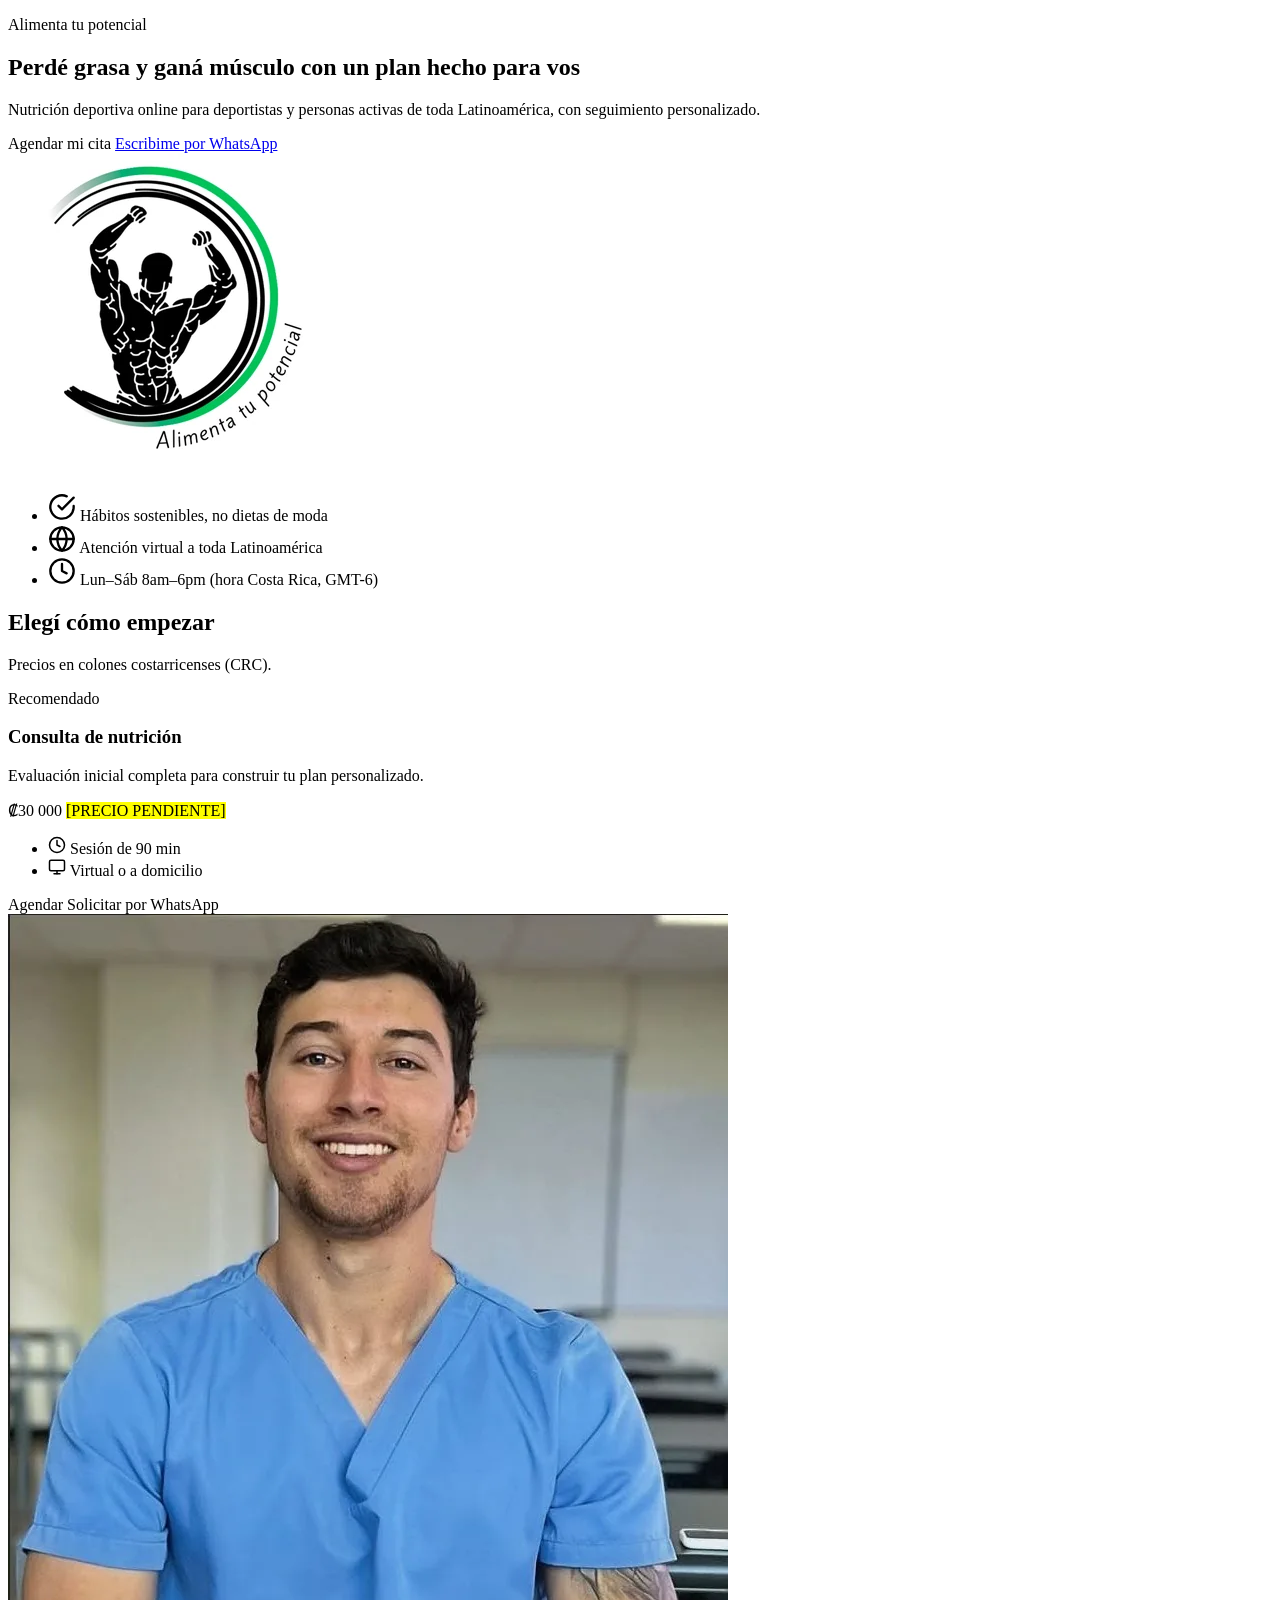
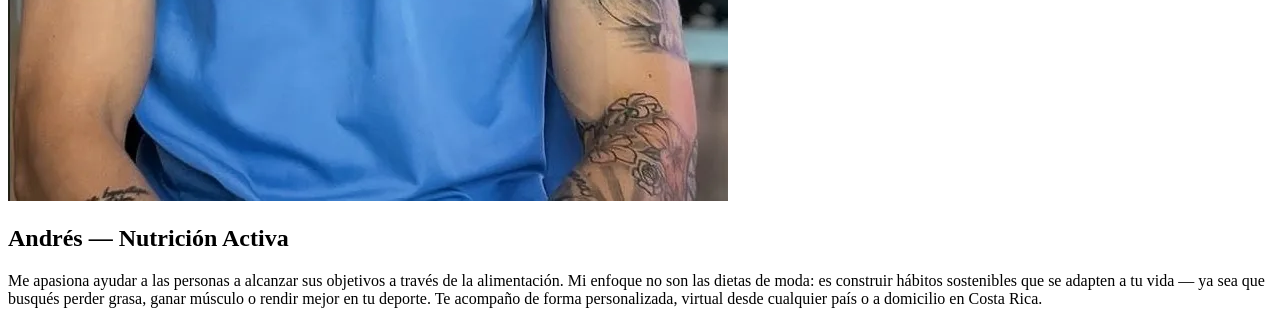
==== src/main/resources/templates/index.html @ efe33a55 "Sprint 2 paso 6: capa web del agendamiento (HU-04) + fix de IDOR AgendarController expone el flujo p" ====
<!DOCTYPE html>
<html lang="es" xmlns:th="http://www.thymeleaf.org">
<head th:replace="~{fragments/layout :: head('Nutrición Activa — Alimenta tu potencial')}">
    <title>Nutrición Activa — Alimenta tu potencial</title>
</head>
<body>

<nav th:replace="~{fragments/layout :: navbar}"></nav>

<main id="contenido">

    <!-- ========== HERO (HU-01) ========== -->
    <section class="na-section na-hero">
        <div class="container">
            <div class="row align-items-center gy-5">
                <div class="col-12 col-lg-7">
                    <p class="na-eyebrow mb-0" data-reveal>Alimenta tu potencial</p>
                    <h1 class="mt-3 mb-3" data-reveal data-reveal-delay="40">
                        Perdé grasa y <span class="na-accent">ganá músculo</span> con un plan hecho para vos
                    </h1>
                    <p class="na-lead mb-4" data-reveal data-reveal-delay="80">
                        Nutrición deportiva online para deportistas y personas activas
                        de toda Latinoamérica, con seguimiento personalizado.
                    </p>
                    <div class="d-flex flex-wrap align-items-center gap-3" data-reveal data-reveal-delay="120">
                        <a class="btn btn-primary btn-lg" th:href="@{/agendar}">Agendar mi cita</a>
                        <a class="btn btn-outline-dark btn-lg"
                           th:href="@{https://wa.me/{numero}(numero=${whatsapp.numero}, text=${whatsapp.mensaje})}"
                           href="https://wa.me/50689592110"
                           target="_blank" rel="noopener noreferrer">Escribime por WhatsApp</a>
                    </div>
                </div>
                <div class="col-12 col-lg-5">
                    <!-- Composición de marca: aro degradado que ecoa el círculo del logo -->
                    <div class="na-hero-visual" aria-hidden="true" data-reveal data-reveal-delay="80">
                        <div class="na-hero-ring"></div>
                        <img th:src="@{/img/logo.webp}" src="../static/img/logo.webp" alt="" width="320" height="320" loading="eager">
                        <span class="na-hero-dot"></span>
                    </div>
                </div>
            </div>
        </div>
    </section>

    <!-- ========== BARRA DE CONFIANZA ========== -->
    <section class="na-trustbar" aria-label="Credenciales y disponibilidad">
        <div class="container">
            <!-- role="list": list-unstyled quita la semántica de lista en VoiceOver -->
            <ul class="row list-unstyled gy-4 mb-0" role="list">
                <li class="col-12 col-md-4">
                    <div class="na-trust-item" data-reveal>
                        <svg xmlns="http://www.w3.org/2000/svg" width="28" height="28" viewBox="0 0 24 24"
                             fill="none" stroke="currentColor" stroke-width="2" stroke-linecap="round"
                             stroke-linejoin="round" aria-hidden="true">
                            <path d="M22 11.08V12a10 10 0 1 1-5.93-9.14"/>
                            <polyline points="22 4 12 14.01 9 11.01"/>
                        </svg>
                        <span>Hábitos sostenibles, no dietas de moda</span>
                    </div>
                </li>
                <li class="col-12 col-md-4">
                    <div class="na-trust-item" data-reveal data-reveal-delay="40">
                        <svg xmlns="http://www.w3.org/2000/svg" width="28" height="28" viewBox="0 0 24 24"
                             fill="none" stroke="currentColor" stroke-width="2" stroke-linecap="round"
                             stroke-linejoin="round" aria-hidden="true">
                            <circle cx="12" cy="12" r="10"/>
                            <line x1="2" y1="12" x2="22" y2="12"/>
                            <path d="M12 2a15.3 15.3 0 0 1 4 10 15.3 15.3 0 0 1-4 10 15.3 15.3 0 0 1-4-10 15.3 15.3 0 0 1 4-10z"/>
                        </svg>
                        <span>Atención virtual a toda Latinoamérica</span>
                    </div>
                </li>
                <li class="col-12 col-md-4">
                    <div class="na-trust-item" data-reveal data-reveal-delay="80">
                        <svg xmlns="http://www.w3.org/2000/svg" width="28" height="28" viewBox="0 0 24 24"
                             fill="none" stroke="currentColor" stroke-width="2" stroke-linecap="round"
                             stroke-linejoin="round" aria-hidden="true">
                            <circle cx="12" cy="12" r="10"/>
                            <polyline points="12 6 12 12 16 14"/>
                        </svg>
                        <span>Lun–Sáb 8am–6pm (hora Costa Rica, GMT-6)</span>
                    </div>
                </li>
            </ul>
        </div>
    </section>

    <!-- ========== SERVICIOS Y PRECIOS (HU-02) ========== -->
    <section id="servicios" class="na-section na-services">
        <div class="container">
            <div class="text-center mb-5">
                <h2 class="na-section-title mb-3" data-reveal>
                    Elegí cómo empezar
                </h2>
                <p class="mb-0" data-reveal data-reveal-delay="40">
                    Precios en colones costarricenses (CRC).
                </p>
            </div>
            <div class="row g-4 justify-content-center">
                <div class="col-12 col-md-6 col-xl-3"
                     th:each="servicio, stat : ${servicios}"
                     data-reveal th:attr="data-reveal-delay=${(stat.index % 4) * 40}">
                    <article class="na-service-card"
                             th:classappend="${servicio.destacado} ? 'na-card-featured'">
                        <!-- Fila de badge presente en todas las cards: reserva la misma
                             altura tenga o no badge, para que los títulos arranquen parejos -->
                        <div class="na-card-badge">
                            <span class="na-eyebrow" th:if="${servicio.destacado}">Recomendado</span>
                        </div>
                        <h3 class="na-service-name" th:text="${servicio.nombre}">Consulta de nutrición</h3>
                        <p class="na-service-desc" th:text="${servicio.descripcion}">
                            Evaluación inicial completa para construir tu plan personalizado.
                        </p>
                        <p class="na-price mb-0">
                            <span th:if="${servicio.precioColones != null}"
                                  th:text="|₡${#numbers.formatInteger(servicio.precioColones, 1, 'WHITESPACE')}|">₡30 000</span>
                            <mark class="na-pending" th:if="${servicio.precioColones == null}">[PRECIO PENDIENTE]</mark>
                        </p>
                        <ul class="na-service-meta list-unstyled" role="list">
                            <!-- duración null = no aplica (servicios tipo plan): se omite el metadato -->
                            <li th:if="${servicio.duracionMinutos != null}">
                                <svg xmlns="http://www.w3.org/2000/svg" width="18" height="18" viewBox="0 0 24 24"
                                     fill="none" stroke="currentColor" stroke-width="2" stroke-linecap="round"
                                     stroke-linejoin="round" aria-hidden="true">
                                    <circle cx="12" cy="12" r="10"/>
                                    <polyline points="12 6 12 12 16 14"/>
                                </svg>
                                <span th:text="|Sesión de ${servicio.duracionMinutos} min|">Sesión de 90 min</span>
                            </li>
                            <li>
                                <svg xmlns="http://www.w3.org/2000/svg" width="18" height="18" viewBox="0 0 24 24"
                                     fill="none" stroke="currentColor" stroke-width="2" stroke-linecap="round"
                                     stroke-linejoin="round" aria-hidden="true">
                                    <rect x="2" y="3" width="20" height="14" rx="2" ry="2"/>
                                    <line x1="8" y1="21" x2="16" y2="21"/>
                                    <line x1="12" y1="17" x2="12" y2="21"/>
                                </svg>
                                <span th:text="${servicio.modalidad}">Virtual o a domicilio</span>
                            </li>
                        </ul>
                        <a th:if="${servicio.agendable}"
                           class="btn"
                           th:classappend="${servicio.destacado} ? 'btn-primary' : 'btn-outline-dark'"
                           th:href="@{/agendar(servicio=${servicio.id})}"
                           th:attr="aria-label=|Agendar ${servicio.nombre}|">Agendar</a>
                        <!-- No agendable (protocolo/rutina, HU-04): se piden por WhatsApp, no tienen horario propio -->
                        <a th:unless="${servicio.agendable}"
                           class="btn btn-outline-dark"
                           th:href="@{https://wa.me/{numero}(numero=${whatsapp.numero}, text=|Hola Andrés, quiero información sobre ${servicio.nombre}|)}"
                           target="_blank" rel="noopener noreferrer"
                           th:attr="aria-label=|Solicitar ${servicio.nombre} por WhatsApp|">Solicitar por WhatsApp</a>
                    </article>
                </div>
            </div>
        </div>
    </section>

    <!-- ========== SOBRE MÍ (HU-01) ========== -->
    <section id="sobre-mi" class="na-section">
        <div class="container">
            <div class="row align-items-center gy-5">
                <div class="col-12 col-md-5 col-lg-4" data-reveal>
                    <div class="na-photo-frame">
                        <img th:src="@{/img/andres.webp}" src="../static/img/andres.webp"
                             alt="Andrés, nutricionista de Nutrición Activa"
                             width="720" height="887" loading="lazy" decoding="async">
                    </div>
                </div>
                <div class="col-12 col-md-7 offset-lg-1">
                    <h2 class="na-section-title mb-3" data-reveal>
                        Andrés — Nutrición Activa
                    </h2>
                    <div data-reveal data-reveal-delay="40">
                        <!-- Texto basado en las palabras del PO; validación final en la demo -->
                        <p class="mb-0 na-measure">
                            Me apasiona ayudar a las personas a alcanzar sus objetivos a través de la
                            alimentación. Mi enfoque no son las dietas de moda: es construir hábitos
                            sostenibles que se adapten a tu vida — ya sea que busqués perder grasa,
                            ganar músculo o rendir mejor en tu deporte. Te acompaño de forma
                            personalizada, virtual desde cualquier país o a domicilio en Costa Rica.
                        </p>
                    </div>
                </div>
            </div>
        </div>
    </section>

</main>

<footer th:replace="~{fragments/layout :: footer}"></footer>

<th:block th:replace="~{fragments/layout :: scripts}"></th:block>

</body>
</html>
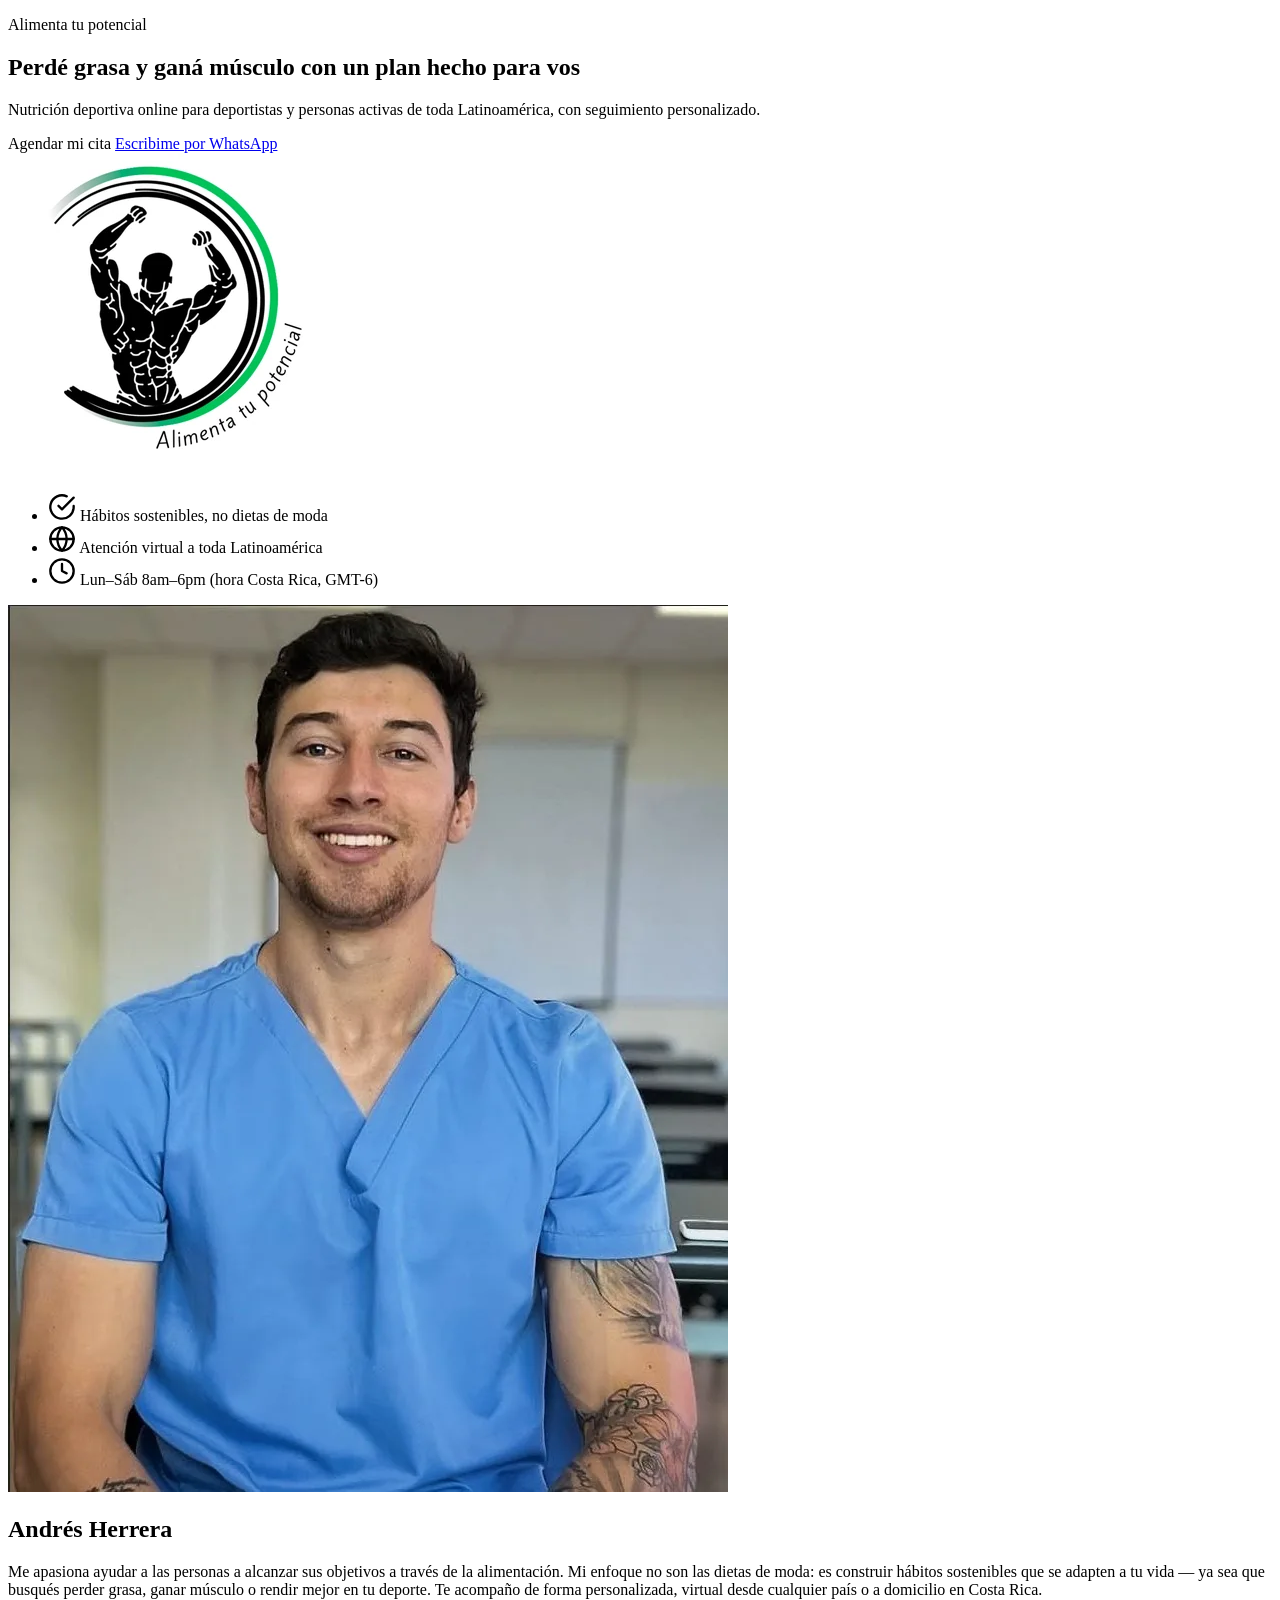
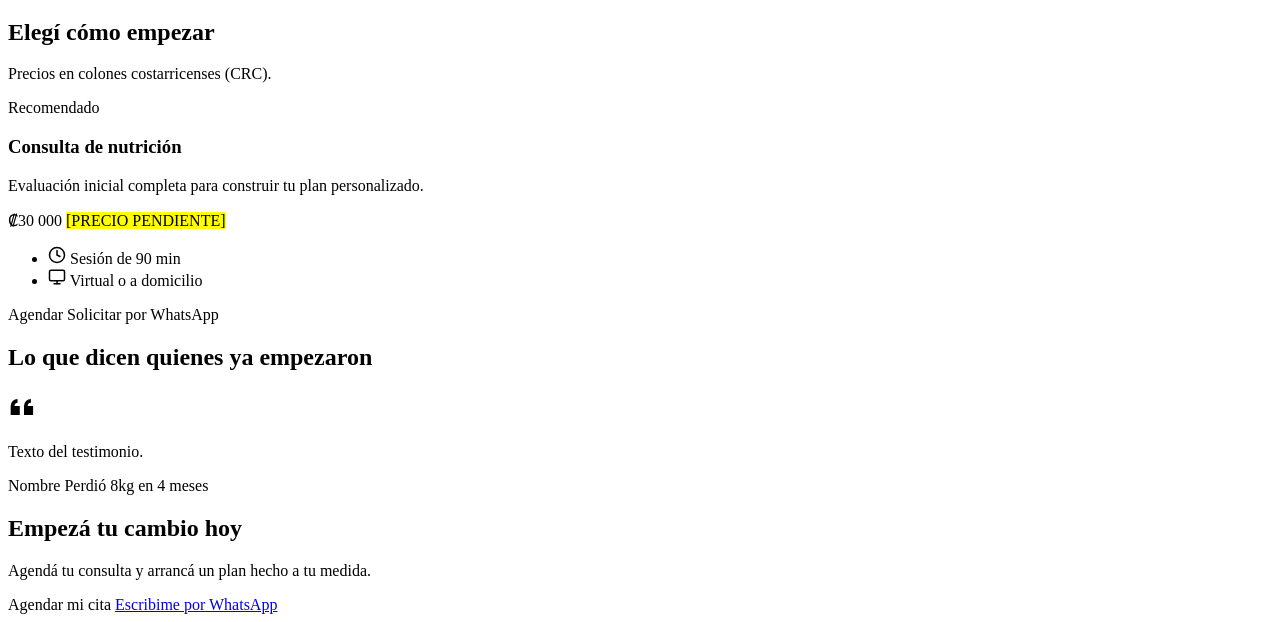
==== commit ea65e6df: "Sprint 2 paso 7: reorden HU-11 al flujo estilo Pia + testimonios data-ready (HU-10) index.html pasa " ====
--- a/src/main/resources/templates/index.html
+++ b/src/main/resources/templates/index.html
@@ -82,6 +82,41 @@
                     </div>
                 </li>
             </ul>
+        </div>
+    </section>
+
+    <!-- ========== SOBRE MÍ (HU-01) ==========
+         Reordenada antes de Servicios en HU-11 (paso 7, D-14): flujo estilo
+         Pía hero -> sobre mí -> servicios -> testimonios -> cierre -> footer.
+         La barra de confianza queda pegada al hero (no forma parte del orden
+         que pidió el PO en docs/comparativo-pia.md; es señal de credibilidad
+         inmediata al hero, no una parada propia del recorrido). -->
+    <section id="sobre-mi" class="na-section">
+        <div class="container">
+            <div class="row align-items-center gy-5">
+                <div class="col-12 col-md-5 col-lg-4" data-reveal>
+                    <div class="na-photo-frame">
+                        <img th:src="@{/img/andres.webp}" src="../static/img/andres.webp"
+                             alt="Andrés, nutricionista de Nutrición Activa"
+                             width="720" height="887" loading="lazy" decoding="async">
+                    </div>
+                </div>
+                <div class="col-12 col-md-7 offset-lg-1">
+                    <h2 class="na-section-title mb-3" data-reveal>
+                        Andrés Herrera
+                    </h2>
+                    <div data-reveal data-reveal-delay="40">
+                        <!-- Texto basado en las palabras del PO; validación final en la demo -->
+                        <p class="mb-0 na-measure">
+                            Me apasiona ayudar a las personas a alcanzar sus objetivos a través de la
+                            alimentación. Mi enfoque no son las dietas de moda: es construir hábitos
+                            sostenibles que se adapten a tu vida — ya sea que busqués perder grasa,
+                            ganar músculo o rendir mejor en tu deporte. Te acompaño de forma
+                            personalizada, virtual desde cualquier país o a domicilio en Costa Rica.
+                        </p>
+                    </div>
+                </div>
+            </div>
         </div>
     </section>
 
@@ -155,32 +190,63 @@
         </div>
     </section>
 
-    <!-- ========== SOBRE MÍ (HU-01) ========== -->
-    <section id="sobre-mi" class="na-section">
-        <div class="container">
-            <div class="row align-items-center gy-5">
-                <div class="col-12 col-md-5 col-lg-4" data-reveal>
-                    <div class="na-photo-frame">
-                        <img th:src="@{/img/andres.webp}" src="../static/img/andres.webp"
-                             alt="Andrés, nutricionista de Nutrición Activa"
-                             width="720" height="887" loading="lazy" decoding="async">
-                    </div>
-                </div>
-                <div class="col-12 col-md-7 offset-lg-1">
-                    <h2 class="na-section-title mb-3" data-reveal>
-                        Andrés — Nutrición Activa
-                    </h2>
-                    <div data-reveal data-reveal-delay="40">
-                        <!-- Texto basado en las palabras del PO; validación final en la demo -->
-                        <p class="mb-0 na-measure">
-                            Me apasiona ayudar a las personas a alcanzar sus objetivos a través de la
-                            alimentación. Mi enfoque no son las dietas de moda: es construir hábitos
-                            sostenibles que se adapten a tu vida — ya sea que busqués perder grasa,
-                            ganar músculo o rendir mejor en tu deporte. Te acompaño de forma
-                            personalizada, virtual desde cualquier país o a domicilio en Costa Rica.
-                        </p>
-                    </div>
-                </div>
+    <!--/* ========== TESTIMONIOS (HU-10) — data-ready ==========
+         th:if sobre la lista completa: con testimonios vacíos (hoy, sin
+         material real con permiso del PO) esta sección no emite NADA al
+         HTML, ni siquiera un contenedor vacío. Activar = TestimonioService
+         deja de devolver List.of(); cero cambios acá.
+         Este bloque usa el comentario de nivel de parser de Thymeleaf, que
+         el motor elimina antes de renderizar (a diferencia de un comentario
+         HTML normal, que sí habría llegado al output publicado aunque el
+         section con th:if no se imprimiera). No anidar aquí dentro otro
+         comentario con esa misma sintaxis: el primer cierre encontrado
+         termina el bloque completo antes de tiempo. */-->
+    <section id="testimonios" class="na-section" th:if="${not #lists.isEmpty(testimonios)}">
+        <div class="container">
+            <div class="text-center mb-5">
+                <h2 class="na-section-title mb-3" data-reveal>
+                    Lo que dicen quienes ya empezaron
+                </h2>
+            </div>
+            <div class="row g-4">
+                <div class="col-12 col-md-6 col-lg-4"
+                     th:each="testimonio, stat : ${testimonios}"
+                     data-reveal th:attr="data-reveal-delay=${(stat.index % 3) * 40}">
+                    <article class="na-testimonio-card">
+                        <svg class="na-testimonio-quote" xmlns="http://www.w3.org/2000/svg" width="32" height="32"
+                             viewBox="0 0 24 24" fill="currentColor" aria-hidden="true">
+                            <path d="M7.17 6A5.17 5.17 0 0 0 2 11.17V18h6.83v-6.83H4.83c0-1.31 1.06-2.37 2.34-2.37zm10 0A5.17 5.17 0 0 0 12 11.17V18h6.83v-6.83h-4a2.34 2.34 0 0 1 2.34-2.34z"/>
+                        </svg>
+                        <p class="na-testimonio-texto" th:text="${testimonio.texto}">
+                            Texto del testimonio.
+                        </p>
+                        <div class="na-testimonio-autor">
+                            <span class="na-testimonio-nombre" th:text="${testimonio.nombrePublico}">Nombre</span>
+                            <span class="na-testimonio-detalle" th:if="${testimonio.detalle != null}"
+                                  th:text="${testimonio.detalle}">Perdió 8kg en 4 meses</span>
+                        </div>
+                    </article>
+                </div>
+            </div>
+        </div>
+    </section>
+
+    <!-- ========== CTA DE CIERRE (HU-11) ========== -->
+    <section class="na-section na-cierre">
+        <div class="container">
+            <h2 class="na-section-title mb-3" data-reveal>
+                Empezá tu cambio hoy
+            </h2>
+            <p class="na-lead mb-4" data-reveal data-reveal-delay="40">
+                Agendá tu consulta y arrancá un plan hecho a tu medida.
+            </p>
+            <div class="d-flex flex-wrap align-items-center justify-content-center gap-3"
+                 data-reveal data-reveal-delay="80">
+                <a class="btn btn-primary btn-lg" th:href="@{/agendar}">Agendar mi cita</a>
+                <a class="btn btn-outline-light btn-lg"
+                   th:href="@{https://wa.me/{numero}(numero=${whatsapp.numero}, text=${whatsapp.mensaje})}"
+                   href="https://wa.me/50689592110"
+                   target="_blank" rel="noopener noreferrer">Escribime por WhatsApp</a>
             </div>
         </div>
     </section>
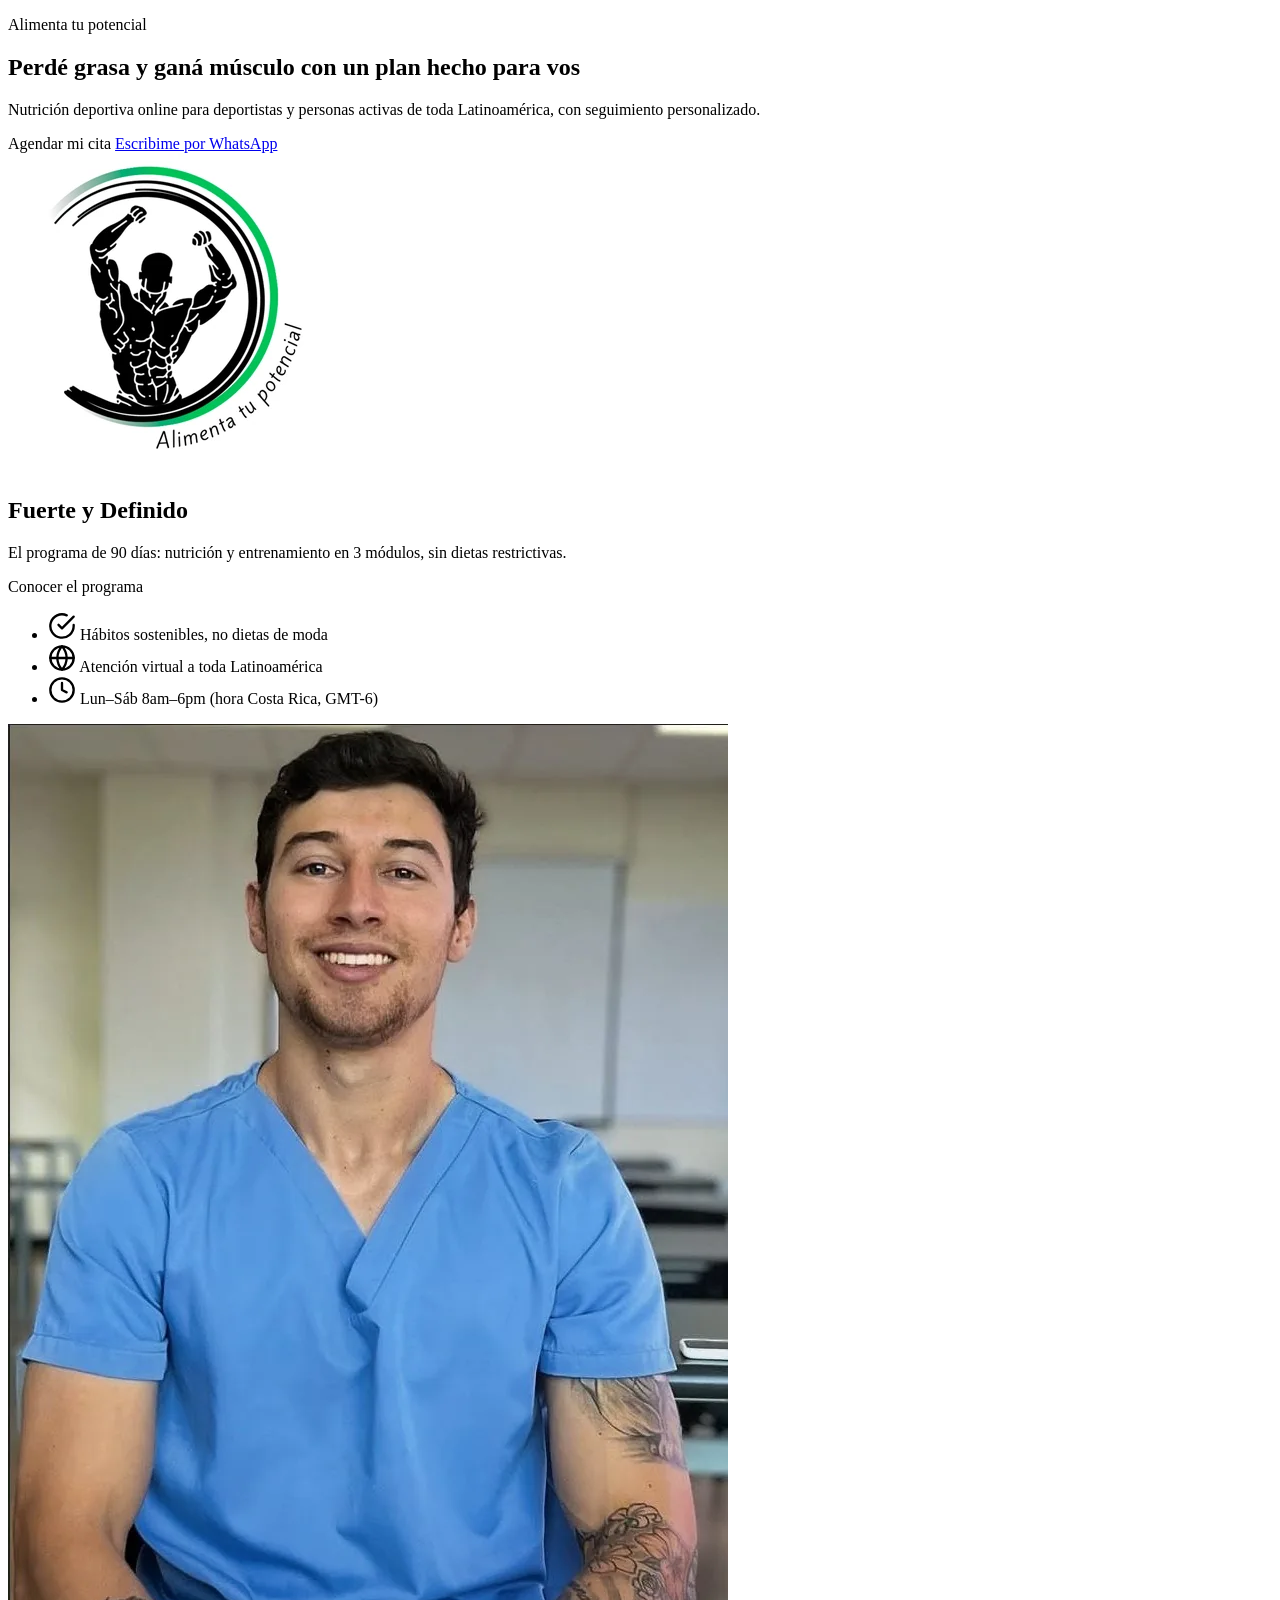
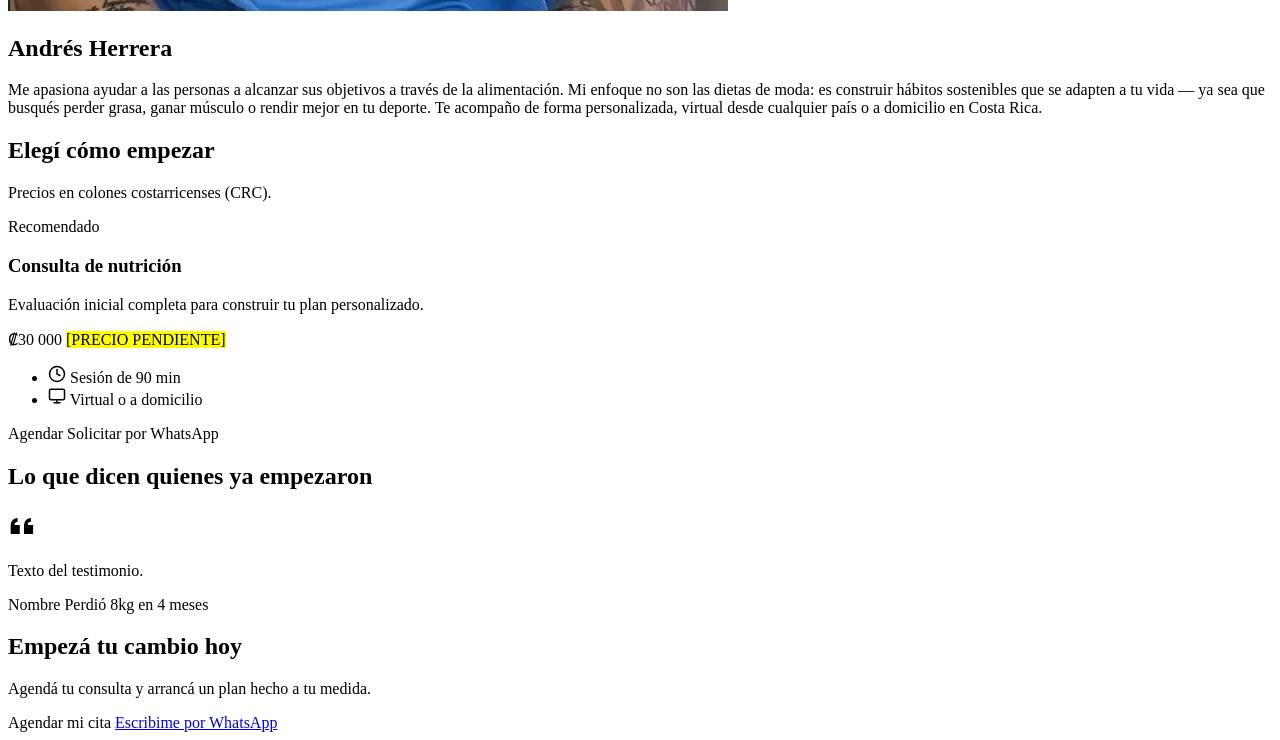
==== commit 064b3583: "Sprint 3: HU-12 vitrina del programa Fuerte y Definido Pagina dedicada /programa (ProgramaController" ====
--- a/src/main/resources/templates/index.html
+++ b/src/main/resources/templates/index.html
@@ -42,6 +42,29 @@
         </div>
     </section>
 
+    <!-- ========== PROGRAMA FUERTE Y DEFINIDO (HU-12) ==========
+         Posición protagónica inmediatamente después del hero (D-16). Primera
+         y única sección con fondo Verde Tinte de la página: jerarquía de
+         producto estrella sin salirse de los tokens del MASTER. Compacta a
+         propósito — presenta y enlaza, la página /programa vende. -->
+    <section class="na-programa-banner" aria-label="Programa Fuerte y Definido">
+        <div class="container">
+            <div class="row align-items-center gy-4">
+                <div class="col-12 col-lg-8">
+                    <h2 class="na-section-title mb-2" data-reveal>Fuerte y Definido</h2>
+                    <p class="na-lead mb-0" data-reveal data-reveal-delay="40">
+                        El programa de 90 días: nutrición y entrenamiento en 3 módulos,
+                        sin dietas restrictivas.
+                    </p>
+                </div>
+                <div class="col-12 col-lg-4 text-lg-end">
+                    <a class="btn btn-primary btn-lg" th:href="@{/programa}"
+                       data-reveal data-reveal-delay="80">Conocer el programa</a>
+                </div>
+            </div>
+        </div>
+    </section>
+
     <!-- ========== BARRA DE CONFIANZA ========== -->
     <section class="na-trustbar" aria-label="Credenciales y disponibilidad">
         <div class="container">
@@ -88,9 +111,10 @@
     <!-- ========== SOBRE MÍ (HU-01) ==========
          Reordenada antes de Servicios en HU-11 (paso 7, D-14): flujo estilo
          Pía hero -> sobre mí -> servicios -> testimonios -> cierre -> footer.
-         La barra de confianza queda pegada al hero (no forma parte del orden
-         que pidió el PO en docs/comparativo-pia.md; es señal de credibilidad
-         inmediata al hero, no una parada propia del recorrido). -->
+         La barra de confianza queda pegada al bloque de apertura (hero +
+         banner del programa desde HU-12): no forma parte del orden que pidió
+         el PO en docs/comparativo-pia.md, es señal de credibilidad inmediata
+         a la apertura, no una parada propia del recorrido. -->
     <section id="sobre-mi" class="na-section">
         <div class="container">
             <div class="row align-items-center gy-5">
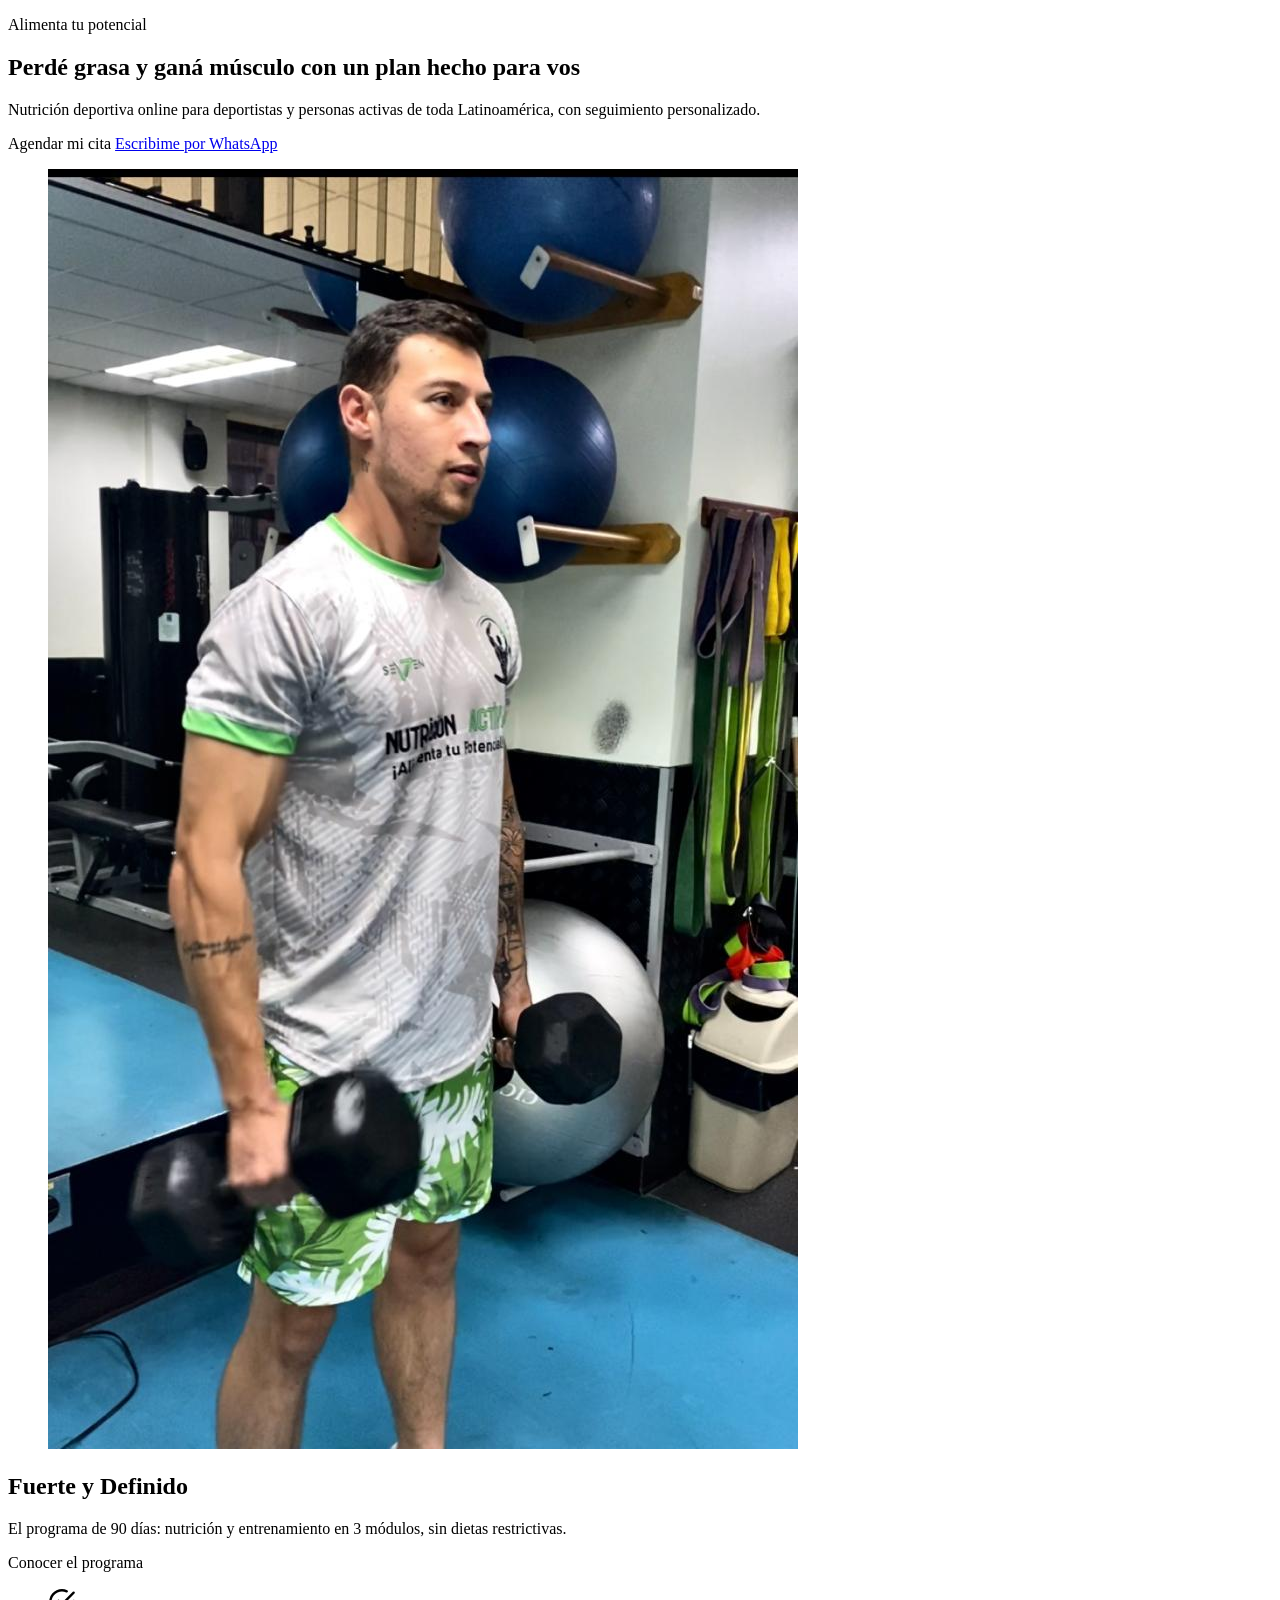
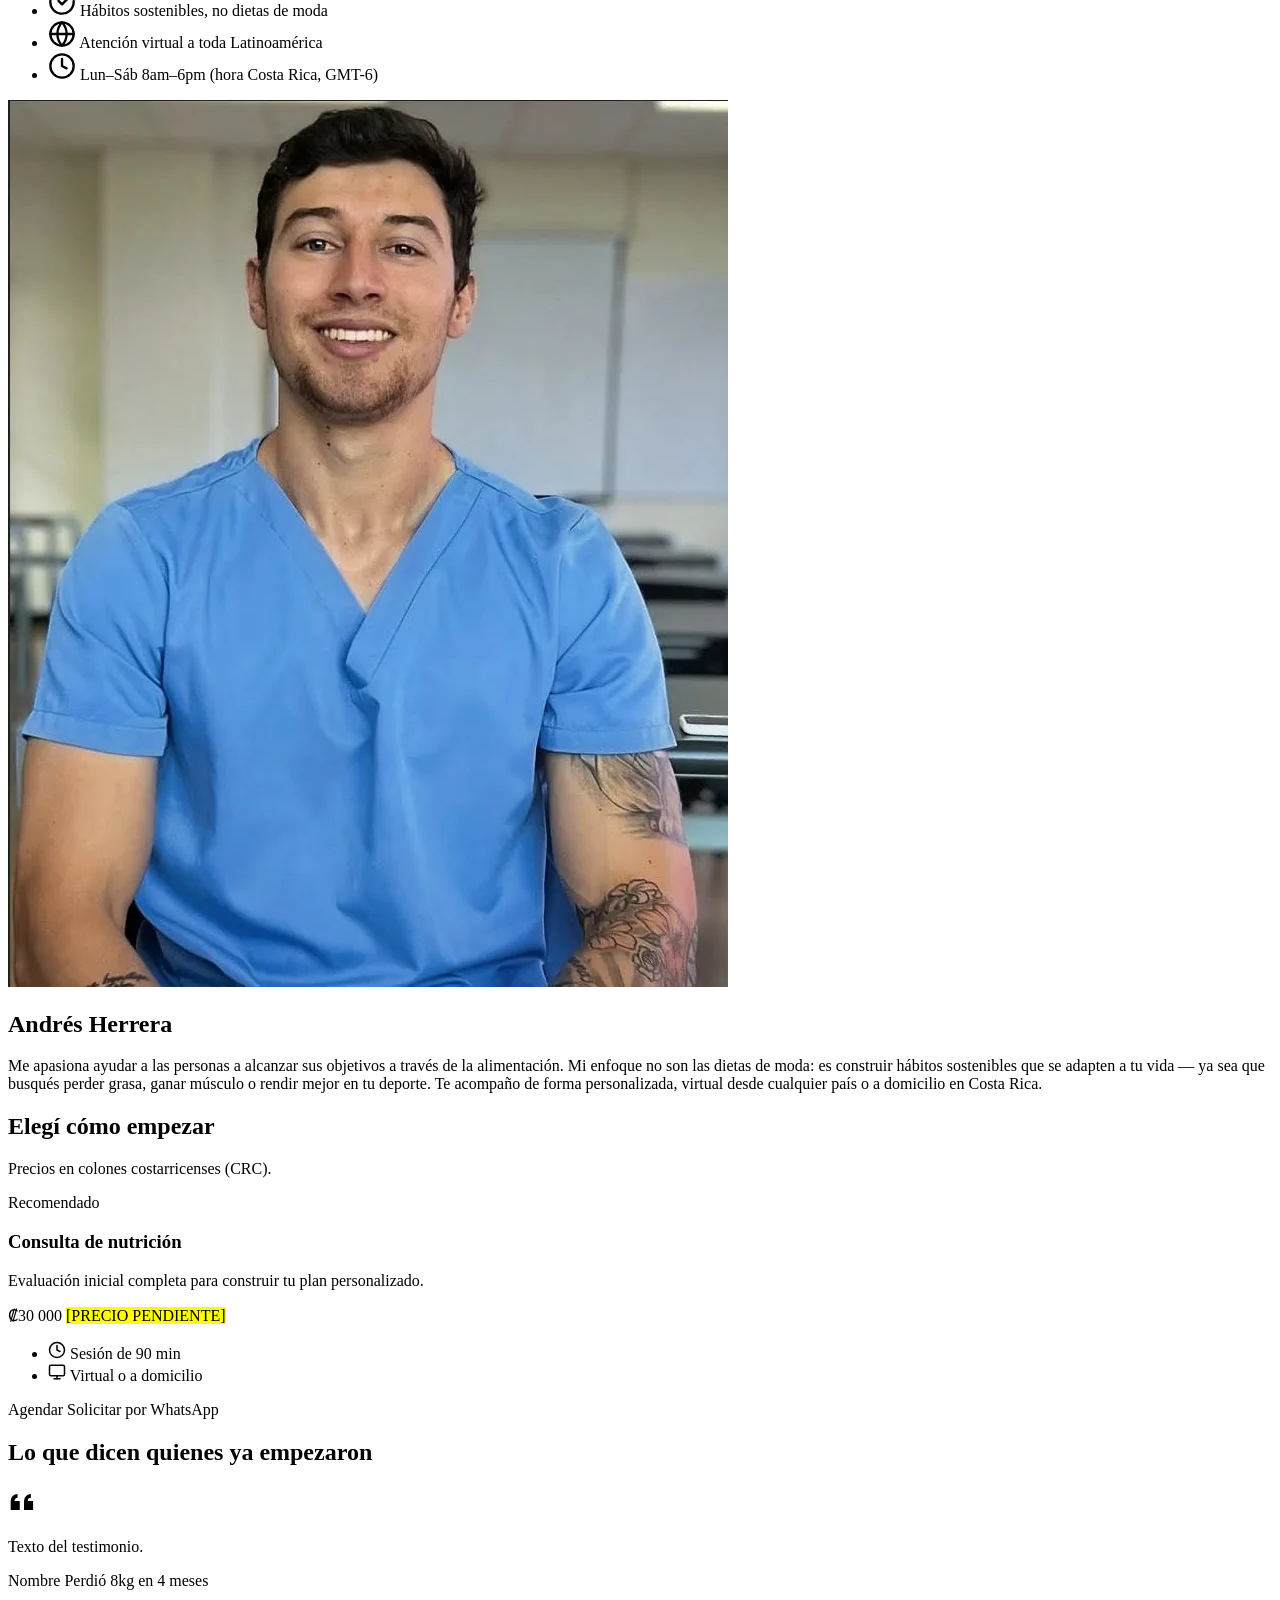
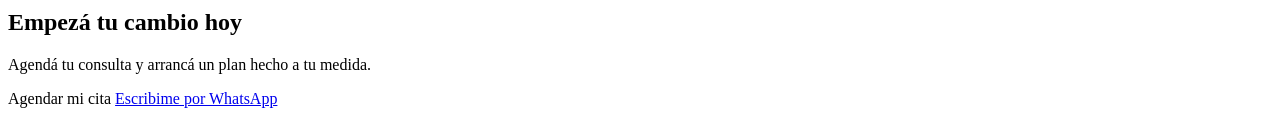
==== commit 320fc04e: "Sprint 4 rollout 2: apertura en direccion Neon de Madrugada (hero + banner + trustbar)" ====
--- a/src/main/resources/templates/index.html
+++ b/src/main/resources/templates/index.html
@@ -14,29 +14,32 @@
         <div class="container">
             <div class="row align-items-center gy-5">
                 <div class="col-12 col-lg-7">
-                    <p class="na-eyebrow mb-0" data-reveal>Alimenta tu potencial</p>
-                    <h1 class="mt-3 mb-3" data-reveal data-reveal-delay="40">
+                    <p class="na-eyebrow mb-0 na-ascenso" data-reveal data-reveal-delay="0">Alimenta tu potencial</p>
+                    <h1 class="mt-3 mb-3 na-ascenso" data-reveal data-reveal-delay="120">
                         Perdé grasa y <span class="na-accent">ganá músculo</span> con un plan hecho para vos
                     </h1>
-                    <p class="na-lead mb-4" data-reveal data-reveal-delay="80">
+                    <p class="na-lead mb-4 na-ascenso" data-reveal data-reveal-delay="240">
                         Nutrición deportiva online para deportistas y personas activas
                         de toda Latinoamérica, con seguimiento personalizado.
                     </p>
-                    <div class="d-flex flex-wrap align-items-center gap-3" data-reveal data-reveal-delay="120">
+                    <div class="d-flex flex-wrap align-items-center gap-3 na-ascenso" data-reveal data-reveal-delay="360">
                         <a class="btn btn-primary btn-lg" th:href="@{/agendar}">Agendar mi cita</a>
-                        <a class="btn btn-outline-dark btn-lg"
+                        <a class="btn btn-outline-light btn-lg"
                            th:href="@{https://wa.me/{numero}(numero=${whatsapp.numero}, text=${whatsapp.mensaje})}"
                            href="https://wa.me/50689592110"
                            target="_blank" rel="noopener noreferrer">Escribime por WhatsApp</a>
                     </div>
                 </div>
                 <div class="col-12 col-lg-5">
-                    <!-- Composición de marca: aro degradado que ecoa el círculo del logo -->
-                    <div class="na-hero-visual" aria-hidden="true" data-reveal data-reveal-delay="80">
-                        <div class="na-hero-ring"></div>
-                        <img th:src="@{/img/logo.webp}" src="../static/img/logo.webp" alt="" width="320" height="320" loading="eager">
-                        <span class="na-hero-dot"></span>
-                    </div>
+                    <!-- Momento wow (a) — "Encendido": foto real de Andrés (antes vivía
+                         acá el aro/círculo decorativo) en duotono verde/negro, el
+                         evento más largo y más tardío de la secuencia de entrada. -->
+                    <figure class="foto-duotono na-hero-photo na-encendido m-0"
+                            data-reveal data-reveal-delay="420">
+                        <img th:src="@{/img/andres-hero.jpeg}" src="../static/img/andres-hero.jpeg"
+                             alt="Andrés entrenando con mancuernas en el gimnasio"
+                             width="750" height="1280" loading="eager" decoding="async">
+                    </figure>
                 </div>
             </div>
         </div>
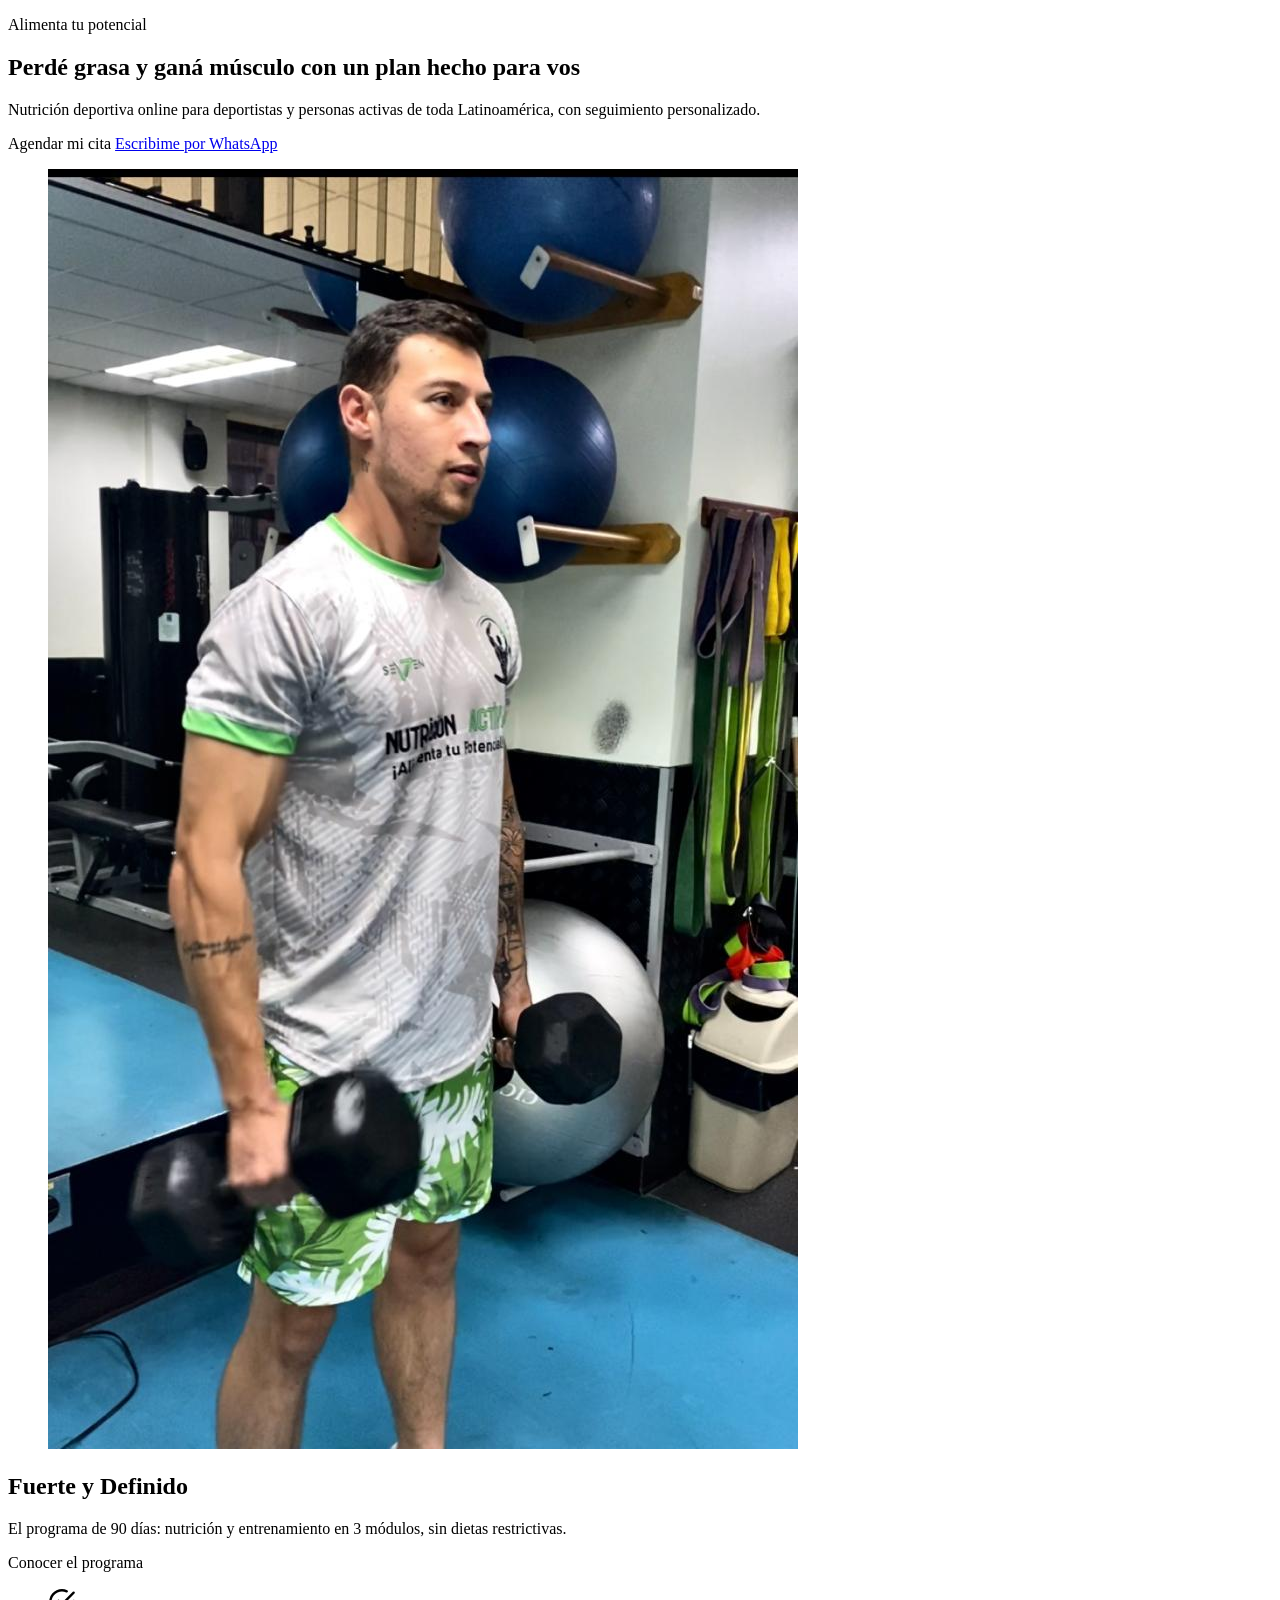
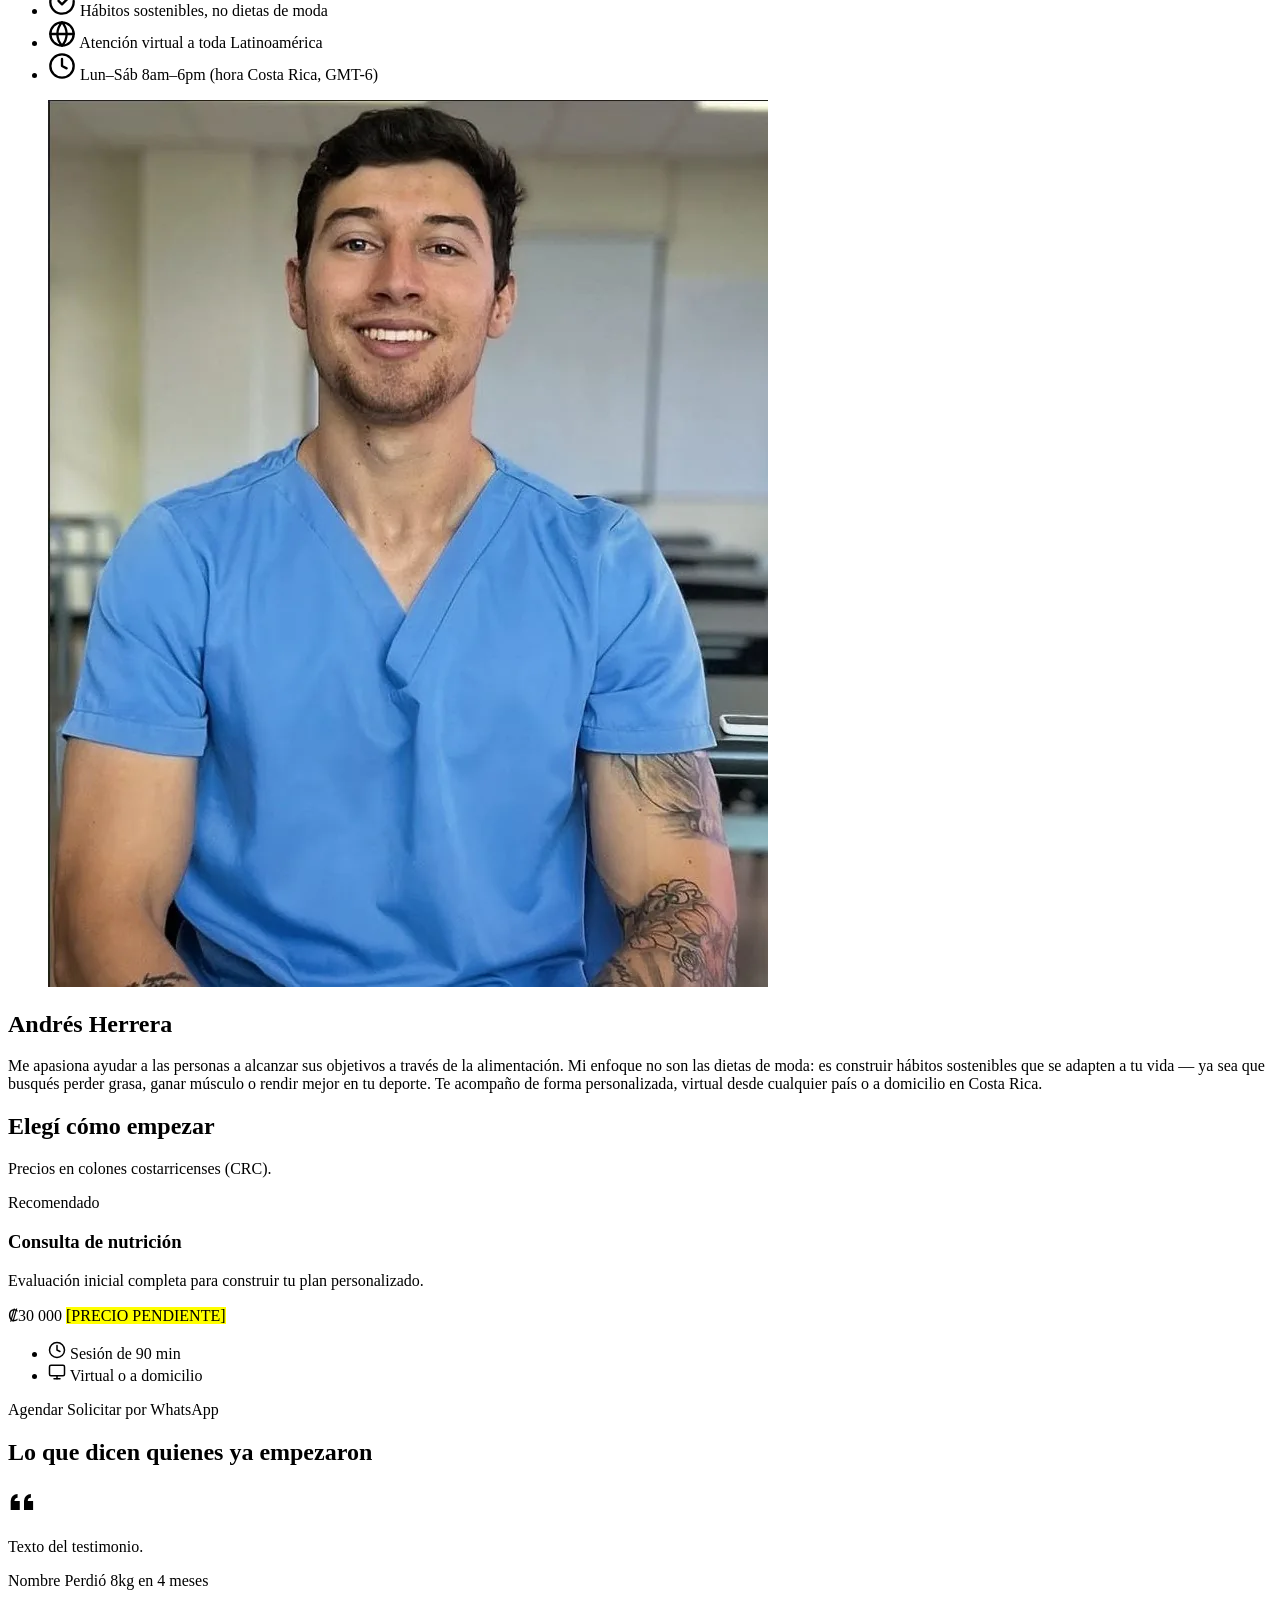
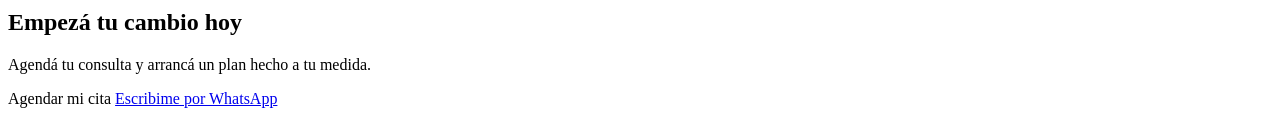
==== commit 8ff95776: "Sprint 4 rollout 3: cuerpo de la landing (sobre mi, servicios, testimonios, cierre, footer)" ====
--- a/src/main/resources/templates/index.html
+++ b/src/main/resources/templates/index.html
@@ -118,15 +118,18 @@
          banner del programa desde HU-12): no forma parte del orden que pidió
          el PO en docs/comparativo-pia.md, es señal de credibilidad inmediata
          a la apertura, no una parada propia del recorrido. -->
-    <section id="sobre-mi" class="na-section">
+    <section id="sobre-mi" class="na-section na-sobre-mi">
         <div class="container">
             <div class="row align-items-center gy-5">
                 <div class="col-12 col-md-5 col-lg-4" data-reveal>
-                    <div class="na-photo-frame">
+                    <!-- Ajuste del PO: esta sección construye confianza, Andrés se ve
+                         real y en color natural — se integra a la superficie oscura
+                         por el marco (degradado de marca + glow), no por el duotono. -->
+                    <figure class="na-sobre-mi-photo m-0">
                         <img th:src="@{/img/andres.webp}" src="../static/img/andres.webp"
                              alt="Andrés, nutricionista de Nutrición Activa"
                              width="720" height="887" loading="lazy" decoding="async">
-                    </div>
+                    </figure>
                 </div>
                 <div class="col-12 col-md-7 offset-lg-1">
                     <h2 class="na-section-title mb-3" data-reveal>
@@ -200,14 +203,19 @@
                                 <span th:text="${servicio.modalidad}">Virtual o a domicilio</span>
                             </li>
                         </ul>
+                        <!-- btn-outline-dark (borde/texto negro) es invisible sobre la
+                             card oscura de Dirección A -- btn-outline-light ya existe
+                             para esto (mismo tratamiento que el WhatsApp del hero). La
+                             distinción funcional Agendar/Solicitar (negocio, no estética)
+                             se conserva: verde vs. secundario. -->
                         <a th:if="${servicio.agendable}"
                            class="btn"
-                           th:classappend="${servicio.destacado} ? 'btn-primary' : 'btn-outline-dark'"
+                           th:classappend="${servicio.destacado} ? 'btn-primary' : 'btn-outline-light'"
                            th:href="@{/agendar(servicio=${servicio.id})}"
                            th:attr="aria-label=|Agendar ${servicio.nombre}|">Agendar</a>
                         <!-- No agendable (protocolo/rutina, HU-04): se piden por WhatsApp, no tienen horario propio -->
                         <a th:unless="${servicio.agendable}"
-                           class="btn btn-outline-dark"
+                           class="btn btn-outline-light"
                            th:href="@{https://wa.me/{numero}(numero=${whatsapp.numero}, text=|Hola Andrés, quiero información sobre ${servicio.nombre}|)}"
                            target="_blank" rel="noopener noreferrer"
                            th:attr="aria-label=|Solicitar ${servicio.nombre} por WhatsApp|">Solicitar por WhatsApp</a>
@@ -228,7 +236,7 @@
          section con th:if no se imprimiera). No anidar aquí dentro otro
          comentario con esa misma sintaxis: el primer cierre encontrado
          termina el bloque completo antes de tiempo. */-->
-    <section id="testimonios" class="na-section" th:if="${not #lists.isEmpty(testimonios)}">
+    <section id="testimonios" class="na-section na-testimonios" th:if="${not #lists.isEmpty(testimonios)}">
         <div class="container">
             <div class="text-center mb-5">
                 <h2 class="na-section-title mb-3" data-reveal>
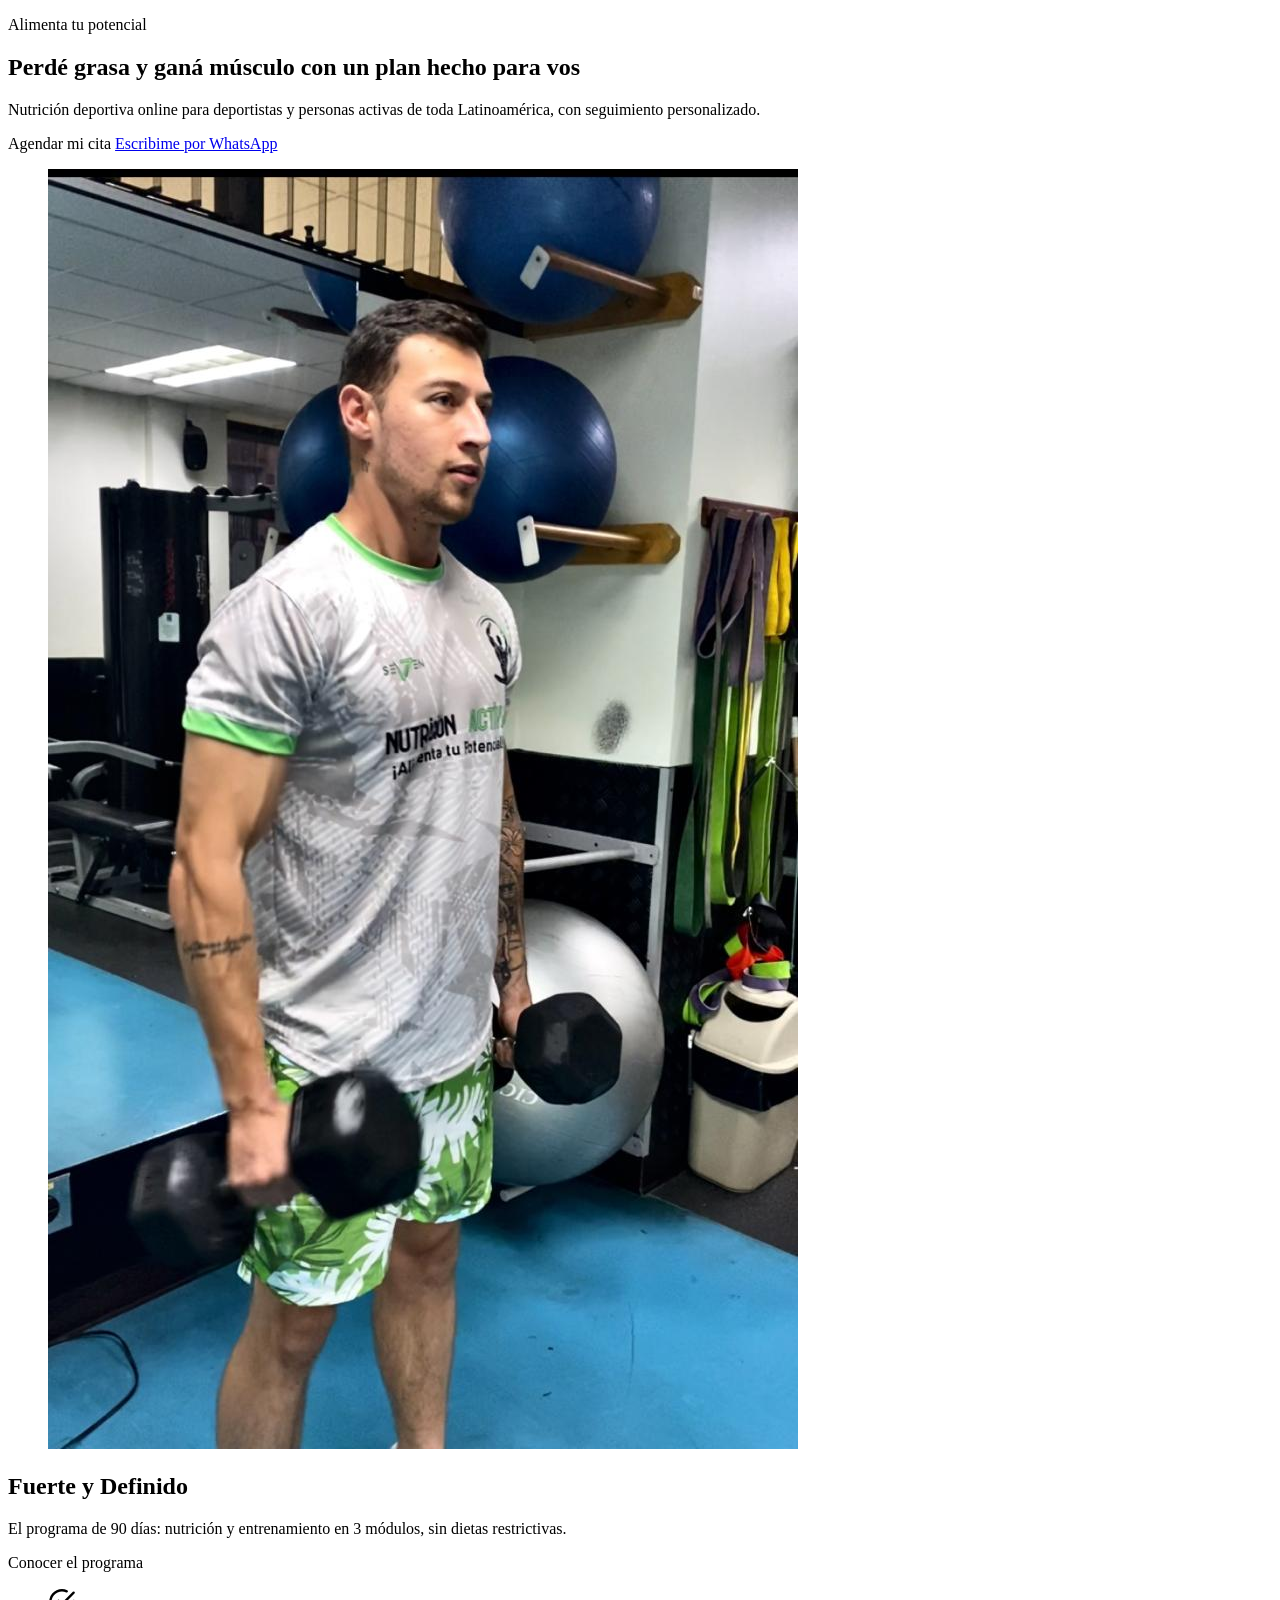
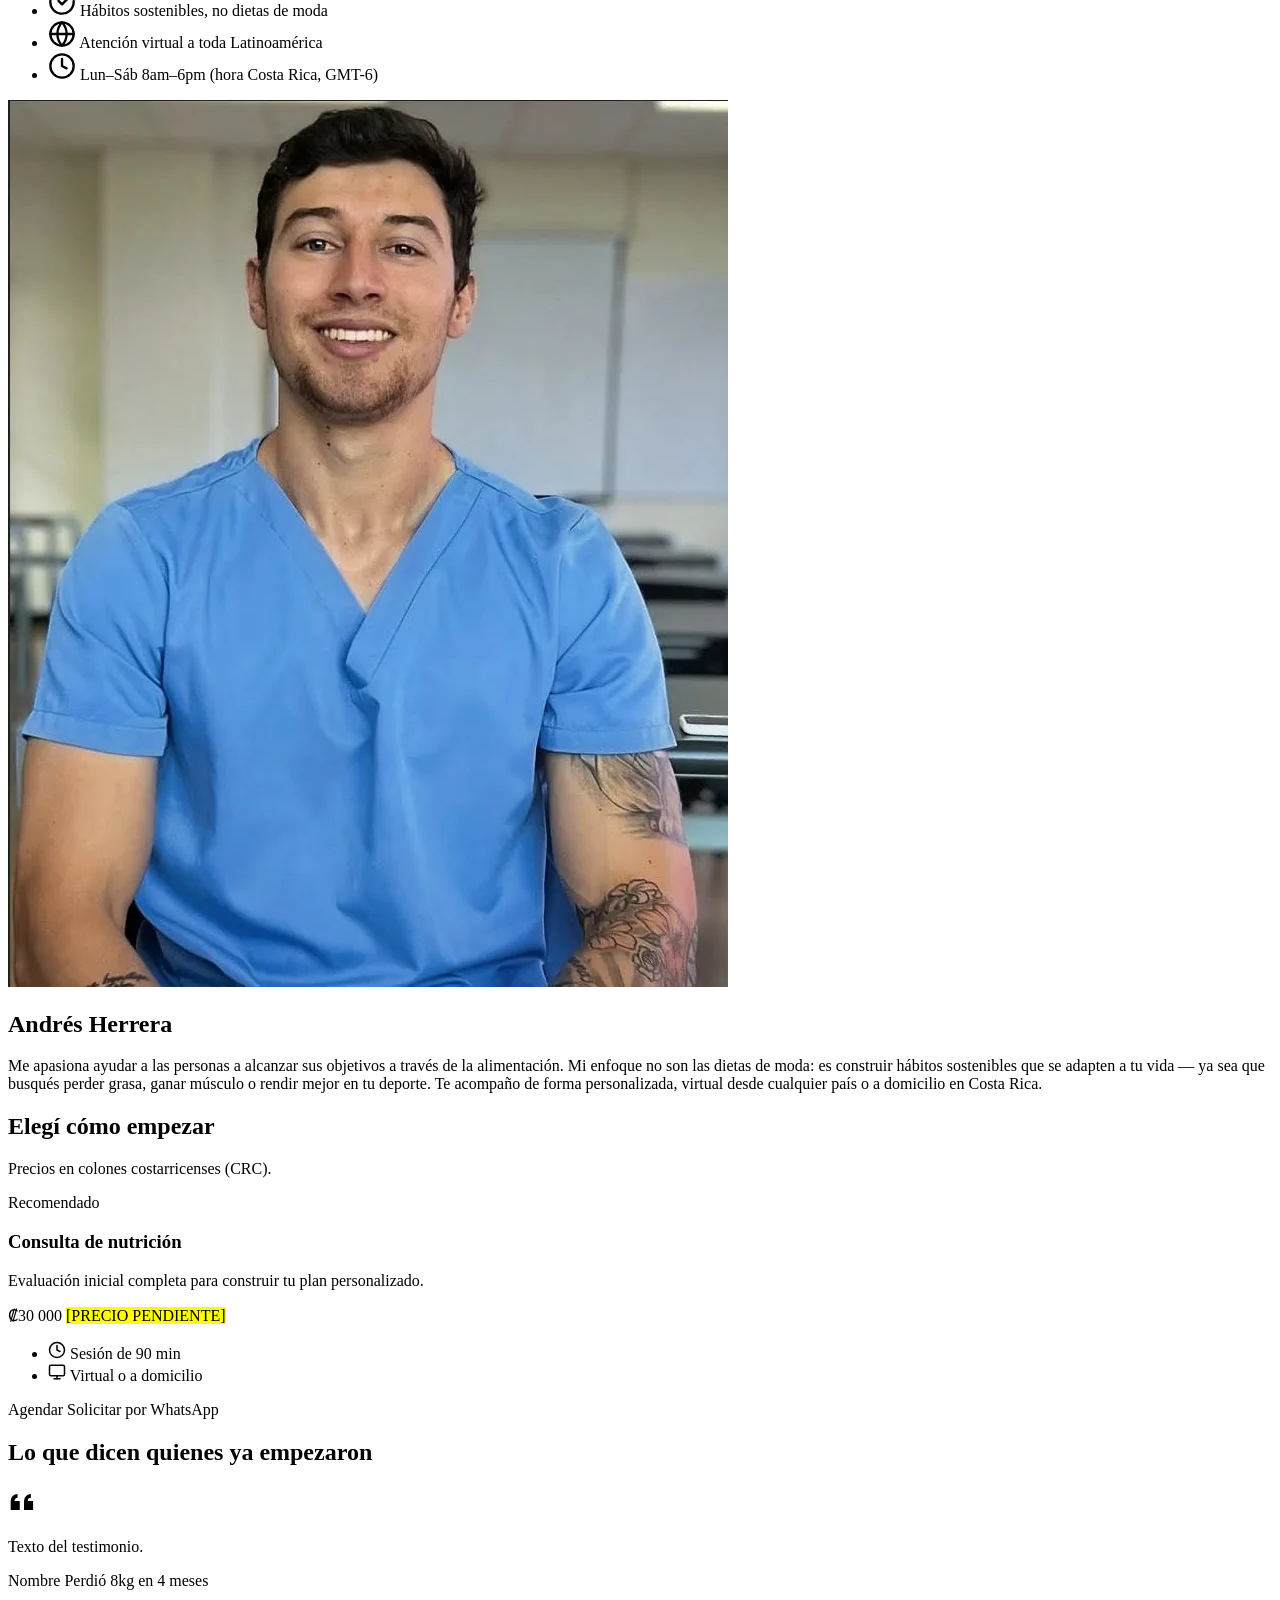
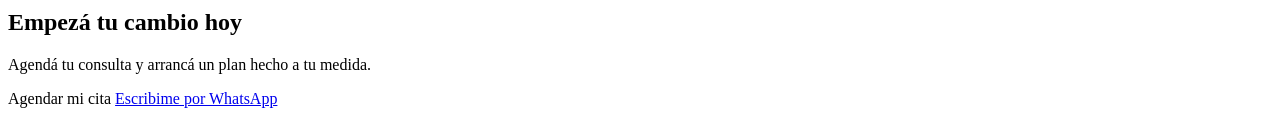
==== commit d6f14980: "Sprint 4: landing a territorio claro con hero tratado + 90 con count-up en el aro (MASTER v2.1)" ====
--- a/src/main/resources/templates/index.html
+++ b/src/main/resources/templates/index.html
@@ -14,7 +14,10 @@
         <div class="container">
             <div class="row align-items-center gy-5">
                 <div class="col-12 col-lg-7">
-                    <p class="na-eyebrow mb-0 na-ascenso" data-reveal data-reveal-delay="0">Alimenta tu potencial</p>
+                    <!-- Ascenso Escalonado (MASTER §8.1): preludio del clímax de la
+                         foto/aro (Revelado del Aro, §6.4a-claro) — mismo stagger que
+                         usa /programa antes de su Encendido. -->
+                    <p class="na-eyebrow mb-0 na-ascenso" data-reveal>Alimenta tu potencial</p>
                     <h1 class="mt-3 mb-3 na-ascenso" data-reveal data-reveal-delay="120">
                         Perdé grasa y <span class="na-accent">ganá músculo</span> con un plan hecho para vos
                     </h1>
@@ -24,21 +27,26 @@
                     </p>
                     <div class="d-flex flex-wrap align-items-center gap-3 na-ascenso" data-reveal data-reveal-delay="360">
                         <a class="btn btn-primary btn-lg" th:href="@{/agendar}">Agendar mi cita</a>
-                        <a class="btn btn-outline-light btn-lg"
+                        <a class="btn btn-outline-dark btn-lg"
                            th:href="@{https://wa.me/{numero}(numero=${whatsapp.numero}, text=${whatsapp.mensaje})}"
                            href="https://wa.me/50689592110"
                            target="_blank" rel="noopener noreferrer">Escribime por WhatsApp</a>
                     </div>
                 </div>
                 <div class="col-12 col-lg-5">
-                    <!-- Momento wow (a) — "Encendido": foto real de Andrés (antes vivía
-                         acá el aro/círculo decorativo) en duotono verde/negro, el
-                         evento más largo y más tardío de la secuencia de entrada. -->
-                    <figure class="foto-duotono na-hero-photo na-encendido m-0"
-                            data-reveal data-reveal-delay="420">
-                        <img th:src="@{/img/andres-hero.jpeg}" src="../static/img/andres-hero.jpeg"
-                             alt="Andrés entrenando con mancuernas en el gimnasio"
-                             width="750" height="1280" loading="eager" decoding="async">
+                    <!-- El aro degradado enmarca la foto real de Andrés (MASTER §6.3-bis) —
+                         reemplaza al logo. La foto lleva el duotono suave de territorio
+                         claro (MASTER §6.3-ter): el span interior recorta el círculo y
+                         aloja el tinte/viñeta, separado del aro para no lavar el marco.
+                         Revelado del Aro (MASTER §6.4a-claro): clímax tras el Ascenso
+                         Escalonado del texto — el aro escala a su lugar y la foto se
+                         revela adentro con un instante propio de rezago (ver CSS). -->
+                    <figure class="na-hero-photo na-revelado-aro m-0" data-reveal data-reveal-delay="420">
+                        <span class="na-hero-photo-frame">
+                            <img th:src="@{/img/andres-hero.jpeg}" src="../static/img/andres-hero.jpeg"
+                                 alt="Andrés entrenando con mancuernas en el gimnasio"
+                                 width="750" height="1280" loading="eager" decoding="async">
+                        </span>
                     </figure>
                 </div>
             </div>
@@ -118,18 +126,15 @@
          banner del programa desde HU-12): no forma parte del orden que pidió
          el PO en docs/comparativo-pia.md, es señal de credibilidad inmediata
          a la apertura, no una parada propia del recorrido. -->
-    <section id="sobre-mi" class="na-section na-sobre-mi">
+    <section id="sobre-mi" class="na-section">
         <div class="container">
             <div class="row align-items-center gy-5">
                 <div class="col-12 col-md-5 col-lg-4" data-reveal>
-                    <!-- Ajuste del PO: esta sección construye confianza, Andrés se ve
-                         real y en color natural — se integra a la superficie oscura
-                         por el marco (degradado de marca + glow), no por el duotono. -->
-                    <figure class="na-sobre-mi-photo m-0">
+                    <div class="na-photo-frame">
                         <img th:src="@{/img/andres.webp}" src="../static/img/andres.webp"
                              alt="Andrés, nutricionista de Nutrición Activa"
                              width="720" height="887" loading="lazy" decoding="async">
-                    </figure>
+                    </div>
                 </div>
                 <div class="col-12 col-md-7 offset-lg-1">
                     <h2 class="na-section-title mb-3" data-reveal>
@@ -203,19 +208,14 @@
                                 <span th:text="${servicio.modalidad}">Virtual o a domicilio</span>
                             </li>
                         </ul>
-                        <!-- btn-outline-dark (borde/texto negro) es invisible sobre la
-                             card oscura de Dirección A -- btn-outline-light ya existe
-                             para esto (mismo tratamiento que el WhatsApp del hero). La
-                             distinción funcional Agendar/Solicitar (negocio, no estética)
-                             se conserva: verde vs. secundario. -->
                         <a th:if="${servicio.agendable}"
                            class="btn"
-                           th:classappend="${servicio.destacado} ? 'btn-primary' : 'btn-outline-light'"
+                           th:classappend="${servicio.destacado} ? 'btn-primary' : 'btn-outline-dark'"
                            th:href="@{/agendar(servicio=${servicio.id})}"
                            th:attr="aria-label=|Agendar ${servicio.nombre}|">Agendar</a>
                         <!-- No agendable (protocolo/rutina, HU-04): se piden por WhatsApp, no tienen horario propio -->
                         <a th:unless="${servicio.agendable}"
-                           class="btn btn-outline-light"
+                           class="btn btn-outline-dark"
                            th:href="@{https://wa.me/{numero}(numero=${whatsapp.numero}, text=|Hola Andrés, quiero información sobre ${servicio.nombre}|)}"
                            target="_blank" rel="noopener noreferrer"
                            th:attr="aria-label=|Solicitar ${servicio.nombre} por WhatsApp|">Solicitar por WhatsApp</a>
@@ -236,7 +236,7 @@
          section con th:if no se imprimiera). No anidar aquí dentro otro
          comentario con esa misma sintaxis: el primer cierre encontrado
          termina el bloque completo antes de tiempo. */-->
-    <section id="testimonios" class="na-section na-testimonios" th:if="${not #lists.isEmpty(testimonios)}">
+    <section id="testimonios" class="na-section" th:if="${not #lists.isEmpty(testimonios)}">
         <div class="container">
             <div class="text-center mb-5">
                 <h2 class="na-section-title mb-3" data-reveal>
@@ -266,8 +266,13 @@
         </div>
     </section>
 
-    <!-- ========== CTA DE CIERRE (HU-11) ========== -->
-    <section class="na-section na-cierre">
+    <!-- ========== CTA DE CIERRE (HU-11) ==========
+         na-cierre-claro (no na-cierre: esa clase quedó reservada para /programa,
+         territorio oscuro — MASTER v2.1 §6/nota de implementación). La franja
+         sigue siendo negra en ambos casos (ya lo era en v1), solo difieren los
+         acentos cinematográficos de /programa (mayúsculas, glow), que esta
+         variante no lleva. -->
+    <section class="na-section na-cierre-claro">
         <div class="container">
             <h2 class="na-section-title mb-3" data-reveal>
                 Empezá tu cambio hoy
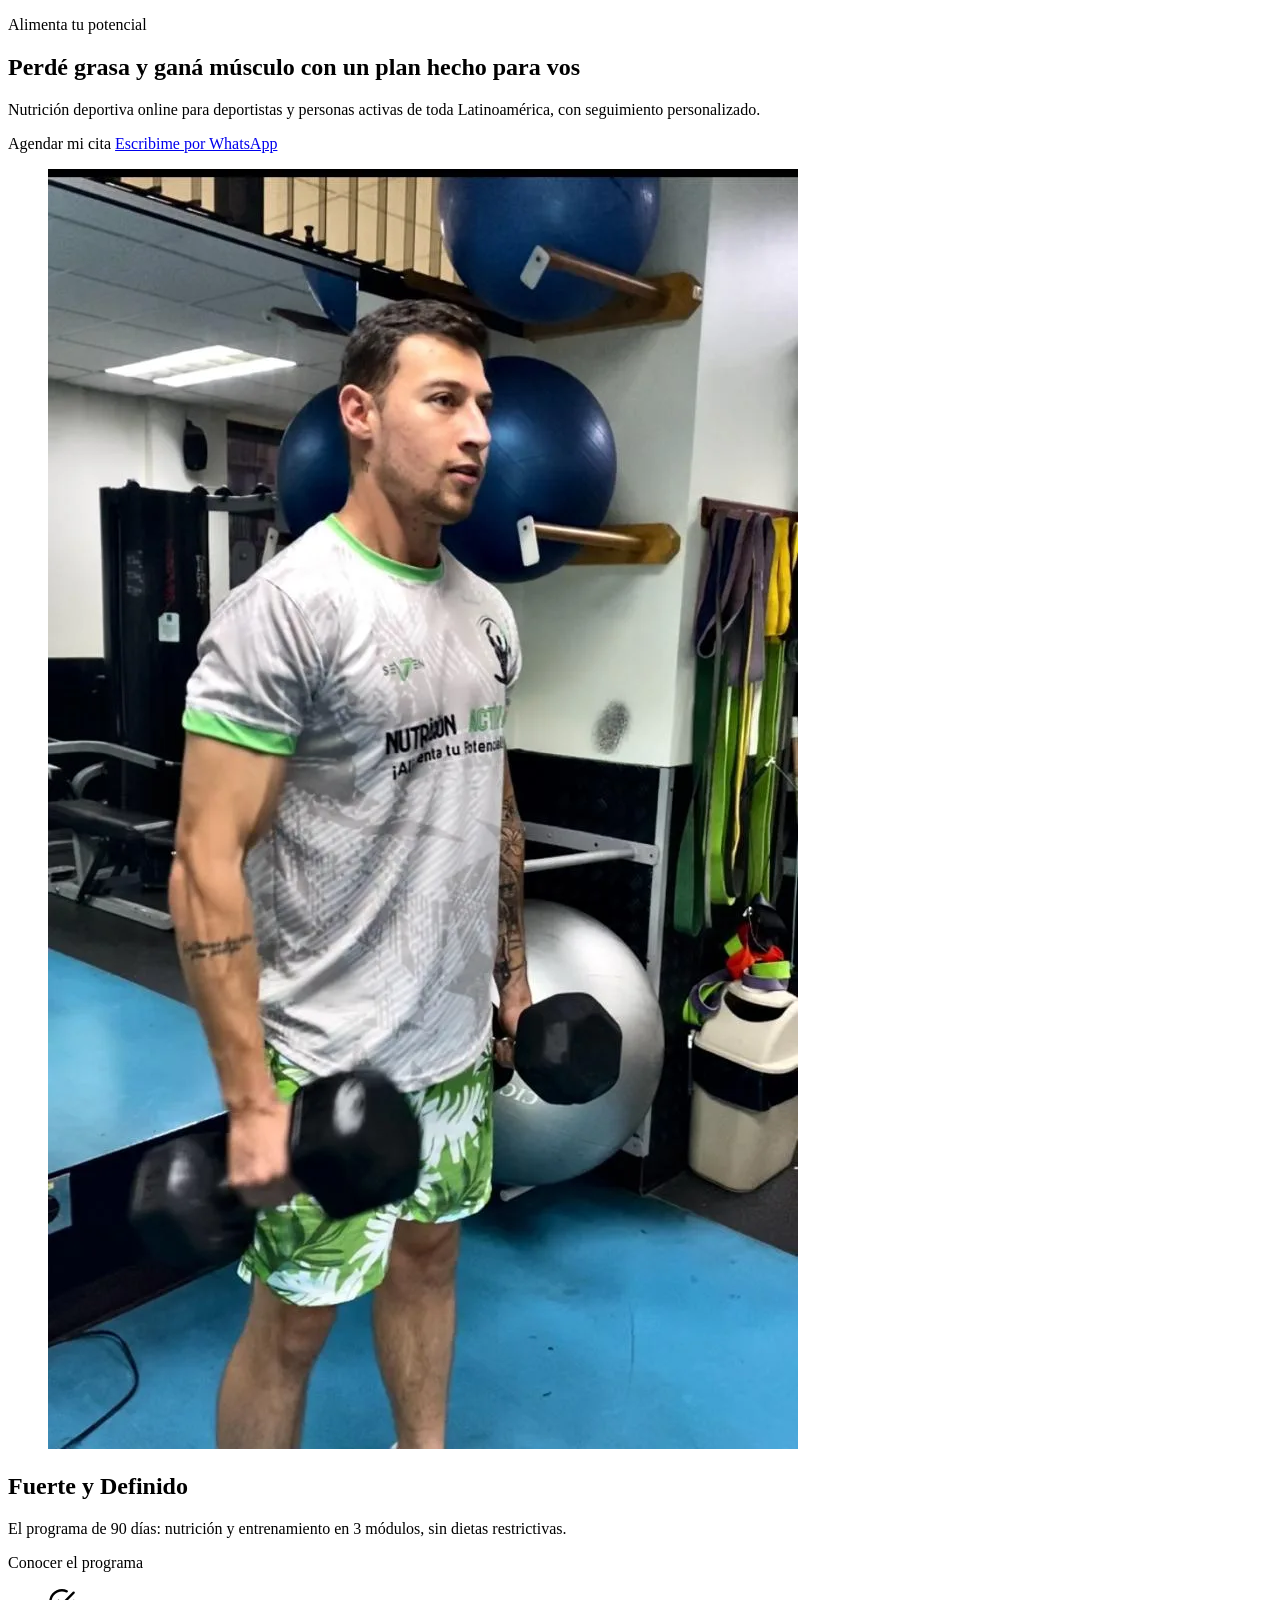
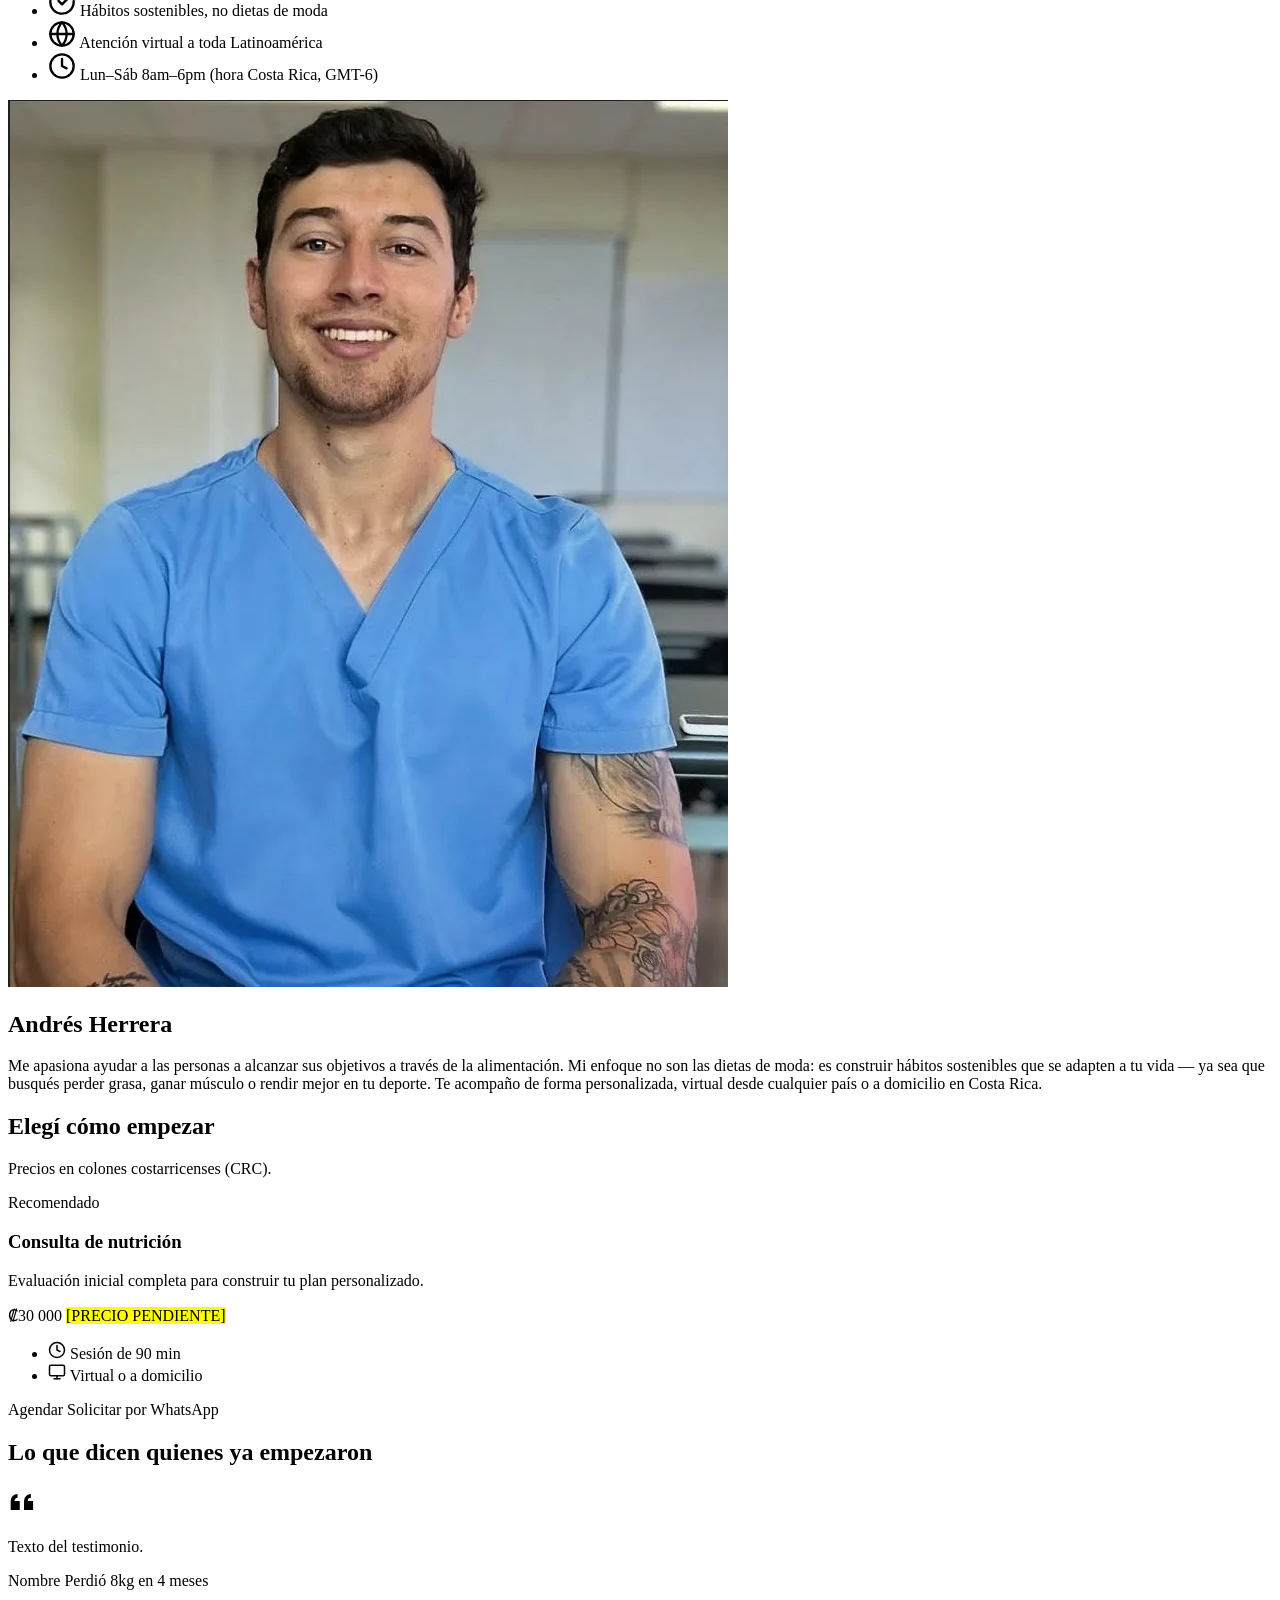
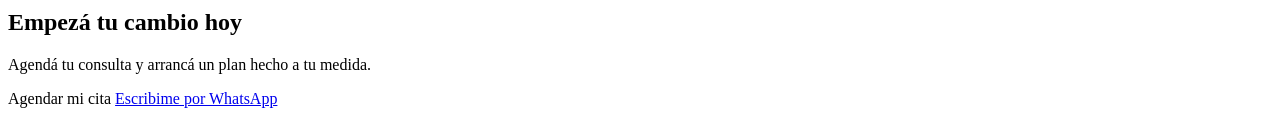
==== commit 6e044815: "Sprint 4: polish - imagenes a WebP (gym-ambiente -96%) y referencias actualizadas" ====
--- a/src/main/resources/templates/index.html
+++ b/src/main/resources/templates/index.html
@@ -43,7 +43,7 @@
                          revela adentro con un instante propio de rezago (ver CSS). -->
                     <figure class="na-hero-photo na-revelado-aro m-0" data-reveal data-reveal-delay="420">
                         <span class="na-hero-photo-frame">
-                            <img th:src="@{/img/andres-hero.jpeg}" src="../static/img/andres-hero.jpeg"
+                            <img th:src="@{/img/andres-hero.webp}" src="../static/img/andres-hero.webp"
                                  alt="Andrés entrenando con mancuernas en el gimnasio"
                                  width="750" height="1280" loading="eager" decoding="async">
                         </span>
